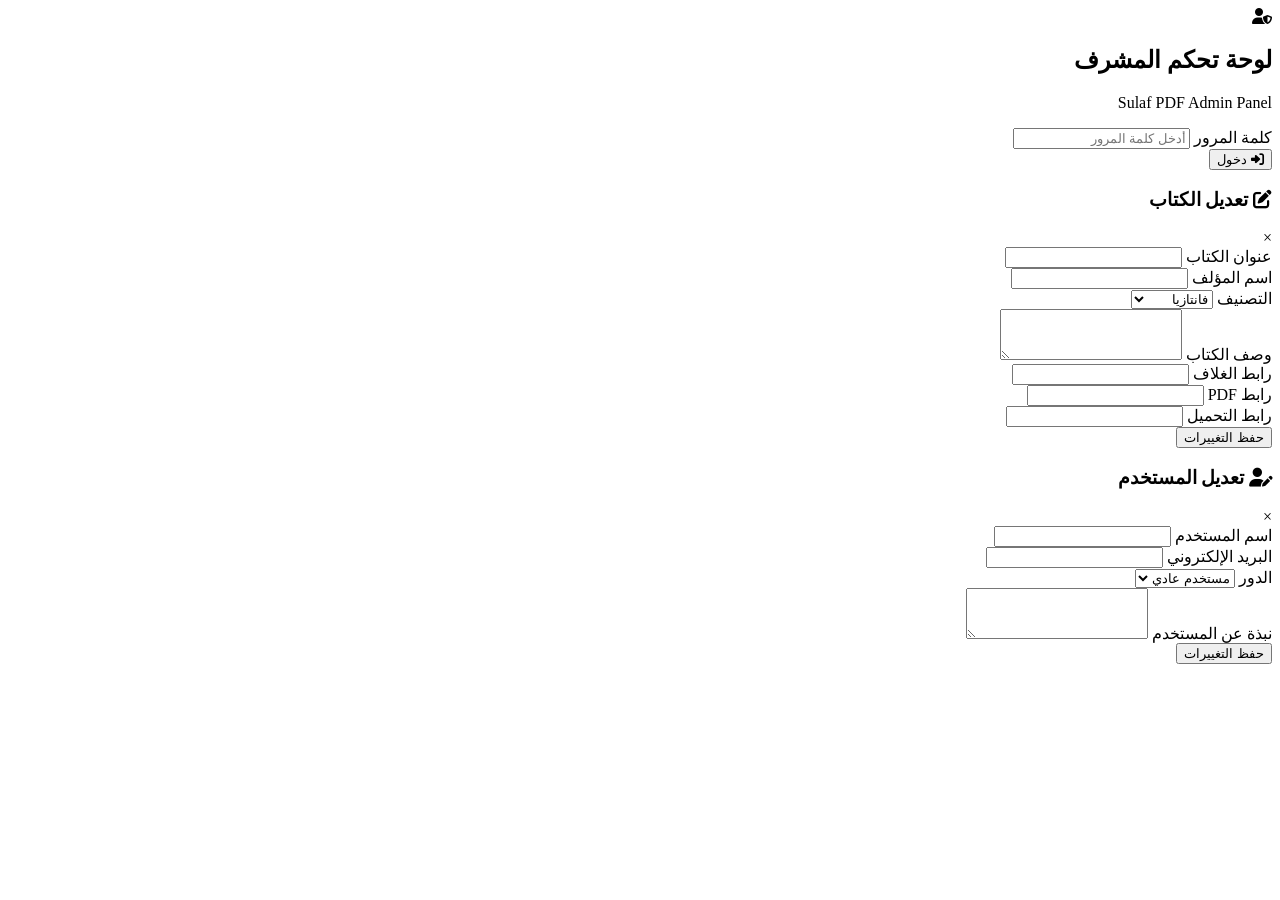
==== admin.html @ 733ca017 "Create admin.html" ====
<!DOCTYPE html>
<html lang="ar" dir="rtl">
<head>
    <meta charset="UTF-8">
    <meta name="viewport" content="width=device-width, initial-scale=1.0">
    <title>لوحة التحكم - Sulaf PDF Admin</title>
    <link rel="stylesheet" href="https://cdnjs.cloudflare.com/ajax/libs/font-awesome/6.4.0/css/all.min.css">
    <link href="https://fonts.googleapis.com/css2?family=Cairo:wght@300;400;500;600;700;800&display=swap" rel="stylesheet">
    <link rel="stylesheet" href="css/style.css">
    <link rel="stylesheet" href="css/admin.css">
</head>
<body>
    <div class="admin-container">
        <!-- Login Form -->
        <div id="loginForm" class="admin-login">
            <div class="login-box">
                <div class="login-header">
                    <i class="fas fa-user-shield"></i>
                    <h2>لوحة تحكم المشرف</h2>
                    <p>Sulaf PDF Admin Panel</p>
                </div>
                <form id="adminLoginForm">
                    <div class="form-group">
                        <label>كلمة المرور</label>
                        <input type="password" id="adminPassword" placeholder="أدخل كلمة المرور" required>
                    </div>
                    <button type="submit" class="btn-primary">
                        <i class="fas fa-sign-in-alt"></i> دخول
                    </button>
                </form>
            </div>
        </div>
        
        <!-- Admin Dashboard -->
        <div id="adminDashboard" style="display: none;">
            <!-- Top Navigation -->
            <nav class="admin-nav">
                <div class="admin-nav-container">
                    <div class="admin-logo">
                        <i class="fas fa-book-open"></i>
                        <span>Sulaf</span> PDF Admin
                    </div>
                    <div class="admin-stats-badge">
                        <i class="fas fa-chart-line"></i>
                        <span id="adminStatsBadge">0</span>
                    </div>
                    <div class="admin-nav-actions">
                        <button id="logoutBtn" class="logout-btn">
                            <i class="fas fa-sign-out-alt"></i> تسجيل خروج
                        </button>
                    </div>
                </div>
            </nav>
            
            <div class="admin-content">
                <!-- Sidebar -->
                <div class="admin-sidebar">
                    <ul class="admin-menu">
                        <li class="active" data-tab="dashboard">
                            <i class="fas fa-tachometer-alt"></i>
                            <span>لوحة التحكم</span>
                        </li>
                        <li data-tab="books">
                            <i class="fas fa-book"></i>
                            <span>الكتب</span>
                        </li>
                        <li data-tab="add">
                            <i class="fas fa-plus-circle"></i>
                            <span>إضافة كتاب</span>
                        </li>
                        <li data-tab="users">
                            <i class="fas fa-users"></i>
                            <span>المستخدمين</span>
                        </li>
                        <li data-tab="reviews">
                            <i class="fas fa-star"></i>
                            <span>المراجعات</span>
                        </li>
                        <li data-tab="notifications">
                            <i class="fas fa-bell"></i>
                            <span>الإشعارات</span>
                        </li>
                        <li data-tab="reports">
                            <i class="fas fa-chart-bar"></i>
                            <span>التقارير</span>
                        </li>
                        <li data-tab="settings">
                            <i class="fas fa-cog"></i>
                            <span>الإعدادات</span>
                        </li>
                    </ul>
                </div>
                
                <!-- Main Content -->
                <div class="admin-main">
                    <!-- Dashboard Tab -->
                    <div id="dashboardTab" class="admin-tab active">
                        <div class="tab-header">
                            <h2><i class="fas fa-tachometer-alt"></i> لوحة التحكم الرئيسية</h2>
                            <div class="date-time" id="currentDateTime"></div>
                        </div>
                        
                        <!-- Stats Cards -->
                        <div class="stats-grid">
                            <div class="stat-card">
                                <div class="stat-icon">
                                    <i class="fas fa-book"></i>
                                </div>
                                <div class="stat-info">
                                    <h3 id="statTotalBooks">0</h3>
                                    <p>إجمالي الكتب</p>
                                </div>
                            </div>
                            <div class="stat-card">
                                <div class="stat-icon">
                                    <i class="fas fa-users"></i>
                                </div>
                                <div class="stat-info">
                                    <h3 id="statTotalUsers">0</h3>
                                    <p>إجمالي المستخدمين</p>
                                </div>
                            </div>
                            <div class="stat-card">
                                <div class="stat-icon">
                                    <i class="fas fa-download"></i>
                                </div>
                                <div class="stat-info">
                                    <h3 id="statTotalDownloads">0</h3>
                                    <p>إجمالي التحميلات</p>
                                </div>
                            </div>
                            <div class="stat-card">
                                <div class="stat-icon">
                                    <i class="fas fa-eye"></i>
                                </div>
                                <div class="stat-info">
                                    <h3 id="statTotalViews">0</h3>
                                    <p>إجمالي المشاهدات</p>
                                </div>
                            </div>
                            <div class="stat-card">
                                <div class="stat-icon">
                                    <i class="fas fa-star"></i>
                                </div>
                                <div class="stat-info">
                                    <h3 id="statTotalReviews">0</h3>
                                    <p>إجمالي المراجعات</p>
                                </div>
                            </div>
                            <div class="stat-card">
                                <div class="stat-icon">
                                    <i class="fas fa-chart-line"></i>
                                </div>
                                <div class="stat-info">
                                    <h3 id="statAvgRating">0</h3>
                                    <p>متوسط التقييم</p>
                                </div>
                            </div>
                        </div>
                        
                        <!-- Top Books -->
                        <div class="admin-section">
                            <h3><i class="fas fa-trophy"></i> الكتب الأكثر تحميلاً</h3>
                            <div class="top-books-list" id="topBooksList"></div>
                        </div>
                        
                        <!-- Recent Activity -->
                        <div class="admin-section">
                            <h3><i class="fas fa-clock"></i> النشاطات الأخيرة</h3>
                            <div class="recent-activity" id="recentActivity"></div>
                        </div>
                    </div>
                    
                    <!-- Books Tab -->
                    <div id="booksTab" class="admin-tab">
                        <div class="tab-header">
                            <h2><i class="fas fa-book"></i> إدارة الكتب</h2>
                            <div class="search-admin">
                                <input type="text" id="adminSearch" placeholder="بحث في الكتب...">
                            </div>
                        </div>
                        <div class="books-table-container">
                            <table class="books-table">
                                <thead>
                                    <tr>
                                        <th>الغلاف</th>
                                        <th>العنوان</th>
                                        <th>المؤلف</th>
                                        <th>التصنيف</th>
                                        <th>التحميلات</th>
                                        <th>المشاهدات</th>
                                        <th>التقييم</th>
                                        <th>الإجراءات</th>
                                    </tr>
                                </thead>
                                <tbody id="adminBooksList"></tbody>
                            </table>
                        </div>
                    </div>
                    
                    <!-- Add Book Tab -->
                    <div id="addTab" class="admin-tab">
                        <div class="tab-header">
                            <h2><i class="fas fa-plus-circle"></i> إضافة كتاب جديد</h2>
                        </div>
                        <form id="addBookForm" class="admin-form">
                            <div class="form-row">
                                <div class="form-group">
                                    <label>عنوان الكتاب *</label>
                                    <input type="text" id="bookTitle" required placeholder="أدخل عنوان الكتاب">
                                </div>
                                <div class="form-group">
                                    <label>اسم المؤلف *</label>
                                    <input type="text" id="bookAuthor" required placeholder="أدخل اسم المؤلف">
                                </div>
                            </div>
                            
                            <div class="form-row">
                                <div class="form-group">
                                    <label>التصنيف *</label>
                                    <select id="bookCategory" required>
                                        <option value="fantasy">فانتازيا</option>
                                        <option value="romance">رومانسي</option>
                                        <option value="mystery">غموض</option>
                                        <option value="science-fiction">خيال علمي</option>
                                        <option value="horror">رعب</option>
                                        <option value="historical">تاريخي</option>
                                        <option value="general">عام</option>
                                    </select>
                                </div>
                                <div class="form-group">
                                    <label>رابط غلاف الكتاب</label>
                                    <input type="url" id="bookCover" placeholder="https://...">
                                </div>
                            </div>
                            
                            <div class="form-group">
                                <label>وصف الكتاب</label>
                                <textarea id="bookDesc" rows="4" placeholder="أدخل وصفاً مختصراً للكتاب..."></textarea>
                            </div>
                            
                            <div class="form-row">
                                <div class="form-group">
                                    <label>رابط ملف PDF *</label>
                                    <input type="url" id="bookPdfUrl" required placeholder="https://...">
                                </div>
                                <div class="form-group">
                                    <label>رابط التحميل</label>
                                    <input type="url" id="bookDownloadUrl" placeholder="https://... (اختياري)">
                                </div>
                            </div>
                            
                            <div class="form-group">
                                <label>الكلمات المفتاحية (Tags)</label>
                                <input type="text" id="bookTags" placeholder="أدخل كلمات مفتاحية مفصولة بفاصلة">
                            </div>
                            
                            <button type="submit" class="btn-primary">
                                <i class="fas fa-save"></i> إضافة الكتاب
                            </button>
                        </form>
                    </div>
                    
                    <!-- Users Tab -->
                    <div id="usersTab" class="admin-tab">
                        <div class="tab-header">
                            <h2><i class="fas fa-users"></i> إدارة المستخدمين</h2>
                            <div class="search-admin">
                                <input type="text" id="userSearch" placeholder="بحث عن مستخدم...">
                            </div>
                        </div>
                        <div class="users-table-container">
                            <table class="users-table">
                                <thead>
                                    <tr>
                                        <th>الصورة</th>
                                        <th>اسم المستخدم</th>
                                        <th>البريد الإلكتروني</th>
                                        <th>الدور</th>
                                        <th>تاريخ التسجيل</th>
                                        <th>الكتب المنشورة</th>
                                        <th>المتابعون</th>
                                        <th>الإجراءات</th>
                                    </tr>
                                </thead>
                                <tbody id="adminUsersList"></tbody>
                            </table>
                        </div>
                    </div>
                    
                    <!-- Reviews Tab -->
                    <div id="reviewsTab" class="admin-tab">
                        <div class="tab-header">
                            <h2><i class="fas fa-star"></i> إدارة المراجعات</h2>
                        </div>
                        <div id="adminReviewsList" class="reviews-list"></div>
                    </div>
                    
                    <!-- Notifications Tab -->
                    <div id="notificationsTab" class="admin-tab">
                        <div class="tab-header">
                            <h2><i class="fas fa-bell"></i> إدارة الإشعارات</h2>
                        </div>
                        
                        <!-- Send Global Notification -->
                        <div class="settings-card">
                            <h3><i class="fas fa-globe"></i> إرسال إشعار عام لجميع المستخدمين</h3>
                            <form id="sendGlobalNotificationForm" class="admin-form">
                                <div class="form-group">
                                    <label>عنوان الإشعار *</label>
                                    <input type="text" id="globalNotifTitle" required placeholder="مثال: كتاب جديد تمت إضافته">
                                </div>
                                <div class="form-group">
                                    <label>محتوى الإشعار *</label>
                                    <textarea id="globalNotifMessage" rows="4" required placeholder="أدخل نص الإشعار..."></textarea>
                                </div>
                                <div class="form-row">
                                    <div class="form-group">
                                        <label>نوع الإشعار</label>
                                        <select id="globalNotifType">
                                            <option value="info">📘 معلومات</option>
                                            <option value="success">✅ نجاح</option>
                                            <option value="warning">⚠️ تحذير</option>
                                            <option value="book">📚 كتاب جديد</option>
                                            <option value="event">🎉 حدث</option>
                                        </select>
                                    </div>
                                    <div class="form-group">
                                        <label>رابط (اختياري)</label>
                                        <input type="url" id="globalNotifLink" placeholder="https://...">
                                    </div>
                                </div>
                                <button type="submit" class="btn-primary">
                                    <i class="fas fa-paper-plane"></i> إرسال للجميع
                                </button>
                            </form>
                        </div>
                        
                        <!-- Send User Specific Notification -->
                        <div class="settings-card" style="margin-top: 2rem;">
                            <h3><i class="fas fa-user"></i> إرسال إشعار لمستخدم محدد</h3>
                            <form id="sendUserNotificationForm" class="admin-form">
                                <div class="form-group">
                                    <label>اختر المستخدم *</label>
                                    <select id="targetUser" required>
                                        <option value="">اختر مستخدم...</option>
                                    </select>
                                </div>
                                <div class="form-group">
                                    <label>عنوان الإشعار *</label>
                                    <input type="text" id="userNotifTitle" required>
                                </div>
                                <div class="form-group">
                                    <label>محتوى الإشعار *</label>
                                    <textarea id="userNotifMessage" rows="4" required></textarea>
                                </div>
                                <div class="form-group">
                                    <label>نوع الإشعار</label>
                                    <select id="userNotifType">
                                        <option value="info">معلومات</option>
                                        <option value="success">نجاح</option>
                                        <option value="warning">تحذير</option>
                                    </select>
                                </div>
                                <button type="submit" class="btn-primary">
                                    <i class="fas fa-paper-plane"></i> إرسال للمستخدم
                                </button>
                            </form>
                        </div>
                        
                        <!-- Notification History -->
                        <div class="settings-card" style="margin-top: 2rem;">
                            <h3><i class="fas fa-history"></i> سجل الإشعارات المرسلة</h3>
                            <div id="notificationHistory" class="notification-history"></div>
                        </div>
                    </div>
                    
                    <!-- Reports Tab -->
                    <div id="reportsTab" class="admin-tab">
                        <div class="tab-header">
                            <h2><i class="fas fa-chart-bar"></i> التقارير والإحصائيات</h2>
                            <div class="report-actions">
                                <button id="exportReportBtn" class="btn-secondary">
                                    <i class="fas fa-download"></i> تصدير التقرير
                                </button>
                            </div>
                        </div>
                        
                        <div class="reports-grid">
                            <div class="report-card">
                                <h3>الكتب حسب التصنيف</h3>
                                <div id="booksByCategoryChart" class="chart-container"></div>
                            </div>
                            <div class="report-card">
                                <h3>أكثر 5 مؤلفين نشاطاً</h3>
                                <div id="topAuthorsList" class="top-authors-list"></div>
                            </div>
                            <div class="report-card">
                                <h3>نشاط المستخدمين</h3>
                                <div id="userActivityStats" class="user-activity-stats"></div>
                            </div>
                            <div class="report-card">
                                <h3>الكتب الأكثر تقييماً</h3>
                                <div id="topRatedBooks" class="top-rated-books"></div>
                            </div>
                        </div>
                    </div>
                    
                    <!-- Settings Tab -->
                    <div id="settingsTab" class="admin-tab">
                        <div class="tab-header">
                            <h2><i class="fas fa-cog"></i> إعدادات الموقع</h2>
                        </div>
                        
                        <!-- Change Password -->
                        <div class="settings-card">
                            <h3><i class="fas fa-key"></i> تغيير كلمة المرور</h3>
                            <form id="changePasswordForm" class="admin-form">
                                <div class="form-group">
                                    <label>كلمة المرور الحالية</label>
                                    <input type="password" id="currentPassword" required>
                                </div>
                                <div class="form-group">
                                    <label>كلمة المرور الجديدة</label>
                                    <input type="password" id="newPassword" required>
                                </div>
                                <div class="form-group">
                                    <label>تأكيد كلمة المرور الجديدة</label>
                                    <input type="password" id="confirmPassword" required>
                                </div>
                                <button type="submit" class="btn-primary">
                                    <i class="fas fa-save"></i> تغيير كلمة المرور
                                </button>
                            </form>
                        </div>
                        
                        <!-- Site Settings -->
                        <div class="settings-card" style="margin-top: 2rem;">
                            <h3><i class="fas fa-globe"></i> إعدادات الموقع العامة</h3>
                            <form id="siteSettingsForm" class="admin-form">
                                <div class="form-group">
                                    <label>اسم الموقع</label>
                                    <input type="text" id="siteName" value="Sulaf PDF">
                                </div>
                                <div class="form-group">
                                    <label>شعار الموقع (نص)</label>
                                    <input type="text" id="siteLogo" value="Sulaf PDF">
                                </div>
                                <div class="form-group">
                                    <label>اللون الأساسي</label>
                                    <input type="color" id="primaryColor" value="#6B4E71">
                                </div>
                                <div class="form-group">
                                    <label>اللون الثانوي</label>
                                    <input type="color" id="secondaryColor" value="#D4AF37">
                                </div>
                                <button type="submit" class="btn-primary">
                                    <i class="fas fa-save"></i> حفظ الإعدادات
                                </button>
                            </form>
                        </div>
                        
                        <!-- Backup & Restore -->
                        <div class="settings-card" style="margin-top: 2rem;">
                            <h3><i class="fas fa-database"></i> النسخ الاحتياطي</h3>
                            <div class="backup-actions">
                                <button id="backupDataBtn" class="btn-secondary">
                                    <i class="fas fa-download"></i> تصدير النسخة الاحتياطية
                                </button>
                                <button id="restoreDataBtn" class="btn-secondary">
                                    <i class="fas fa-upload"></i> استعادة النسخة الاحتياطية
                                </button>
                                <input type="file" id="restoreFile" style="display: none;">
                            </div>
                        </div>
                    </div>
                </div>
            </div>
        </div>
    </div>
    
    <!-- Edit Book Modal -->
    <div id="editBookModal" class="modal">
        <div class="modal-content small-modal">
            <div class="modal-header">
                <h3><i class="fas fa-edit"></i> تعديل الكتاب</h3>
                <span class="close-edit">&times;</span>
            </div>
            <form id="editBookForm" class="admin-form">
                <input type="hidden" id="editBookId">
                <div class="form-group">
                    <label>عنوان الكتاب</label>
                    <input type="text" id="editTitle" required>
                </div>
                <div class="form-group">
                    <label>اسم المؤلف</label>
                    <input type="text" id="editAuthor" required>
                </div>
                <div class="form-group">
                    <label>التصنيف</label>
                    <select id="editCategory">
                        <option value="fantasy">فانتازيا</option>
                        <option value="romance">رومانسي</option>
                        <option value="mystery">غموض</option>
                        <option value="science-fiction">خيال علمي</option>
                        <option value="horror">رعب</option>
                        <option value="historical">تاريخي</option>
                        <option value="general">عام</option>
                    </select>
                </div>
                <div class="form-group">
                    <label>وصف الكتاب</label>
                    <textarea id="editDesc" rows="3"></textarea>
                </div>
                <div class="form-group">
                    <label>رابط الغلاف</label>
                    <input type="url" id="editCover">
                </div>
                <div class="form-group">
                    <label>رابط PDF</label>
                    <input type="url" id="editPdfUrl">
                </div>
                <div class="form-group">
                    <label>رابط التحميل</label>
                    <input type="url" id="editDownloadUrl">
                </div>
                <button type="submit" class="btn-primary">حفظ التغييرات</button>
            </form>
        </div>
    </div>
    
    <!-- Edit User Modal -->
    <div id="editUserModal" class="modal">
        <div class="modal-content small-modal">
            <div class="modal-header">
                <h3><i class="fas fa-user-edit"></i> تعديل المستخدم</h3>
                <span class="close-edit">&times;</span>
            </div>
            <form id="editUserForm" class="admin-form">
                <input type="hidden" id="editUserId">
                <div class="form-group">
                    <label>اسم المستخدم</label>
                    <input type="text" id="editUsername" required>
                </div>
                <div class="form-group">
                    <label>البريد الإلكتروني</label>
                    <input type="email" id="editEmail" required>
                </div>
                <div class="form-group">
                    <label>الدور</label>
                    <select id="editRole">
                        <option value="user">مستخدم عادي</option>
                        <option value="admin">مشرف</option>
                    </select>
                </div>
                <div class="form-group">
                    <label>نبذة عن المستخدم</label>
                    <textarea id="editBio" rows="3"></textarea>
                </div>
                <button type="submit" class="btn-primary">حفظ التغييرات</button>
            </form>
        </div>
    </div>
    
    <script src="js/api.js"></script>
    <script src="js/admin.js"></script>
</body>
</html>
---- css/style.css ----
/* Stats Banner */
.stats-banner {
    background: linear-gradient(135deg, var(--primary) 0%, var(--primary-dark) 100%);
    padding: 2rem 0;
    color: white;
}

.stats-banner .container {
    display: flex;
    justify-content: space-around;
    flex-wrap: wrap;
    gap: 2rem;
}

.stat-item {
    text-align: center;
}

.stat-item i {
    font-size: 2rem;
    margin-bottom: 0.5rem;
}

.stat-item span {
    font-size: 1.8rem;
    font-weight: bold;
    display: block;
}

.stat-item label {
    font-size: 0.9rem;
    opacity: 0.9;
}

/* Tabs */
.tabs-header {
    display: flex;
    gap: 0.5rem;
    flex-wrap: wrap;
}

.tab-btn {
    background: transparent;
    border: none;
    padding: 0.5rem 1rem;
    cursor: pointer;
    font-family: 'Cairo', sans-serif;
    font-weight: 600;
    color: var(--gray);
    transition: all 0.3s;
    border-radius: 8px;
}

.tab-btn.active {
    background: var(--primary);
    color: white;
}

.tab-btn:hover:not(.active) {
    background: rgba(107, 78, 113, 0.1);
}

/* Book Card Enhancements */
.book-rating {
    position: absolute;
    bottom: 0.5rem;
    right: 0.5rem;
    background: rgba(0,0,0,0.7);
    padding: 0.2rem 0.5rem;
    border-radius: 20px;
    font-size: 0.75rem;
    color: var(--secondary);
}

.book-stats {
    font-size: 0.75rem;
    color: var(--gray);
    margin: 0.5rem 0;
}

.book-stats i {
    margin-left: 0.25rem;
    margin-right: 0.5rem;
}

.quote-btn {
    background: var(--secondary);
    color: var(--dark);
    border: none;
    padding: 0.5rem;
    border-radius: 8px;
    cursor: pointer;
    transition: all 0.3s;
}

.quote-btn:hover {
    background: #c49a2c;
}

/* Reading Actions */
.reading-actions {
    display: flex;
    flex-direction: column;
    gap: 0.5rem;
    margin: 1rem 0;
}

.reading-select {
    padding: 0.5rem;
    border: 2px solid var(--primary);
    border-radius: 8px;
    font-family: 'Cairo', sans-serif;
    background: white;
}

.progress-section {
    margin: 1rem 0;
}

.progress-bar {
    background: #e9ecef;
    border-radius: 10px;
    overflow: hidden;
    height: 8px;
}

.progress-fill {
    background: var(--primary);
    height: 100%;
    transition: width 0.3s;
}

#pageInput {
    width: 100%;
    padding: 0.5rem;
    margin: 0.5rem 0;
    border: 1px solid #ddd;
    border-radius: 5px;
}

.small-btn {
    background: var(--primary);
    color: white;
    border: none;
    padding: 0.5rem 1rem;
    border-radius: 5px;
    cursor: pointer;
    font-family: 'Cairo', sans-serif;
    font-size: 0.85rem;
}

/* Reviews Section */
.reviews-section {
    margin-top: 1.5rem;
    border-top: 1px solid #eee;
    padding-top: 1rem;
}

.add-review {
    margin: 1rem 0;
}

.stars-input {
    display: flex;
    gap: 0.25rem;
    margin-bottom: 0.5rem;
    cursor: pointer;
}

.stars-input i {
    font-size: 1.2rem;
    color: var(--secondary);
}

#reviewText {
    width: 100%;
    padding: 0.5rem;
    border: 1px solid #ddd;
    border-radius: 5px;
    font-family: 'Cairo', sans-serif;
    resize: vertical;
    margin-bottom: 0.5rem;
}

.review-item {
    padding: 1rem 0;
    border-bottom: 1px solid #eee;
}

.review-header {
    display: flex;
    align-items: center;
    gap: 0.5rem;
    margin-bottom: 0.5rem;
}

.review-header img {
    width: 40px;
    height: 40px;
    border-radius: 50%;
}

.review-stars {
    display: inline-flex;
    gap: 0.1rem;
    font-size: 0.8rem;
}

.review-comment {
    color: #666;
    font-size: 0.9rem;
    line-height: 1.5;
}

/* Auth Forms */
.auth-tabs {
    display: flex;
    gap: 1rem;
    margin-bottom: 1.5rem;
    border-bottom: 2px solid #eee;
}

.auth-tab {
    flex: 1;
    background: none;
    border: none;
    padding: 0.5rem;
    cursor: pointer;
    font-family: 'Cairo', sans-serif;
    font-weight: 600;
    color: var(--gray);
    transition: all 0.3s;
}

.auth-tab.active {
    color: var(--primary);
    border-bottom: 2px solid var(--primary);
    margin-bottom: -2px;
}

.auth-form {
    display: none;
}

.auth-form.active {
    display: block;
}

/* Reading Lists Modal */
.reading-lists-tabs {
    display: flex;
    gap: 0.5rem;
    margin-bottom: 1rem;
    border-bottom: 1px solid #eee;
    overflow-x: auto;
}

.list-tab {
    background: none;
    border: none;
    padding: 0.5rem 1rem;
    cursor: pointer;
    font-family: 'Cairo', sans-serif;
    white-space: nowrap;
}

.list-tab.active {
    color: var(--primary);
    border-bottom: 2px solid var(--primary);
}

/* Empty States */
.empty-state,
.empty-list,
.empty-quotes,
.no-reviews,
.no-notifications {
    text-align: center;
    padding: 2rem;
    color: var(--gray);
}

.empty-state i,
.empty-list i,
.empty-quotes i {
    font-size: 3rem;
    margin-bottom: 1rem;
    color: var(--primary);
}

/* Responsive */
@media (max-width: 768px) {
    .stats-banner .container {
        gap: 1rem;
    }
    
    .stat-item span {
        font-size: 1.2rem;
    }
    
    .stat-item i {
        font-size: 1.5rem;
    }
    
    .tabs-header {
        overflow-x: auto;
        flex-wrap: nowrap;
        padding-bottom: 0.5rem;
    }
    
    .user-dropdown {
        width: 280px;
        right: -50px;
    }
    
    .stats-grid {
        grid-template-columns: 1fr 1fr;
    }
}
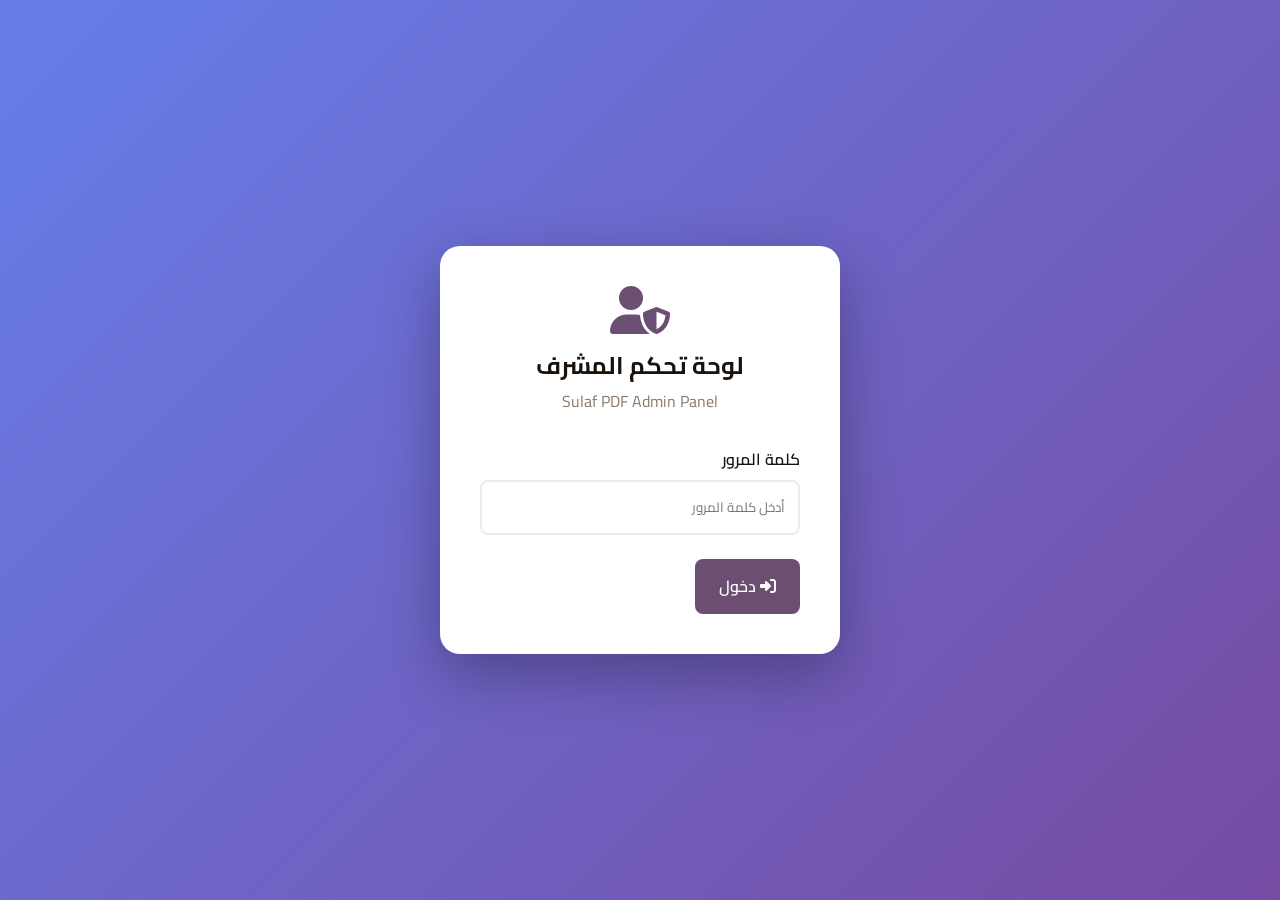
==== commit 86fdf29f: "Update admin.html" ====
--- a/admin.html
+++ b/admin.html
@@ -100,75 +100,41 @@
                             <div class="date-time" id="currentDateTime"></div>
                         </div>
                         
-                        <!-- Stats Cards -->
                         <div class="stats-grid">
                             <div class="stat-card">
-                                <div class="stat-icon">
-                                    <i class="fas fa-book"></i>
-                                </div>
+                                <div class="stat-icon"><i class="fas fa-book"></i></div>
                                 <div class="stat-info">
                                     <h3 id="statTotalBooks">0</h3>
                                     <p>إجمالي الكتب</p>
                                 </div>
                             </div>
                             <div class="stat-card">
-                                <div class="stat-icon">
-                                    <i class="fas fa-users"></i>
-                                </div>
+                                <div class="stat-icon"><i class="fas fa-users"></i></div>
                                 <div class="stat-info">
                                     <h3 id="statTotalUsers">0</h3>
                                     <p>إجمالي المستخدمين</p>
                                 </div>
                             </div>
                             <div class="stat-card">
-                                <div class="stat-icon">
-                                    <i class="fas fa-download"></i>
-                                </div>
+                                <div class="stat-icon"><i class="fas fa-download"></i></div>
                                 <div class="stat-info">
                                     <h3 id="statTotalDownloads">0</h3>
                                     <p>إجمالي التحميلات</p>
                                 </div>
                             </div>
                             <div class="stat-card">
-                                <div class="stat-icon">
-                                    <i class="fas fa-eye"></i>
-                                </div>
+                                <div class="stat-icon"><i class="fas fa-eye"></i></div>
                                 <div class="stat-info">
                                     <h3 id="statTotalViews">0</h3>
                                     <p>إجمالي المشاهدات</p>
                                 </div>
                             </div>
-                            <div class="stat-card">
-                                <div class="stat-icon">
-                                    <i class="fas fa-star"></i>
-                                </div>
-                                <div class="stat-info">
-                                    <h3 id="statTotalReviews">0</h3>
-                                    <p>إجمالي المراجعات</p>
-                                </div>
-                            </div>
-                            <div class="stat-card">
-                                <div class="stat-icon">
-                                    <i class="fas fa-chart-line"></i>
-                                </div>
-                                <div class="stat-info">
-                                    <h3 id="statAvgRating">0</h3>
-                                    <p>متوسط التقييم</p>
-                                </div>
-                            </div>
-                        </div>
-                        
-                        <!-- Top Books -->
+                        </div>
+                        
                         <div class="admin-section">
                             <h3><i class="fas fa-trophy"></i> الكتب الأكثر تحميلاً</h3>
                             <div class="top-books-list" id="topBooksList"></div>
                         </div>
-                        
-                        <!-- Recent Activity -->
-                        <div class="admin-section">
-                            <h3><i class="fas fa-clock"></i> النشاطات الأخيرة</h3>
-                            <div class="recent-activity" id="recentActivity"></div>
-                        </div>
                     </div>
                     
                     <!-- Books Tab -->
@@ -182,81 +148,109 @@
                         <div class="books-table-container">
                             <table class="books-table">
                                 <thead>
-                                    <tr>
-                                        <th>الغلاف</th>
-                                        <th>العنوان</th>
-                                        <th>المؤلف</th>
-                                        <th>التصنيف</th>
-                                        <th>التحميلات</th>
-                                        <th>المشاهدات</th>
-                                        <th>التقييم</th>
-                                        <th>الإجراءات</th>
-                                    </tr>
+                                    <tr><th>الغلاف</th><th>العنوان</th><th>المؤلف</th><th>التصنيف</th><th>التحميلات</th><th>الإجراءات</th></tr>
                                 </thead>
                                 <tbody id="adminBooksList"></tbody>
                             </table>
                         </div>
                     </div>
                     
-                    <!-- Add Book Tab -->
+                    <!-- Add Book Tab with File Upload -->
                     <div id="addTab" class="admin-tab">
                         <div class="tab-header">
                             <h2><i class="fas fa-plus-circle"></i> إضافة كتاب جديد</h2>
-                        </div>
-                        <form id="addBookForm" class="admin-form">
-                            <div class="form-row">
-                                <div class="form-group">
-                                    <label>عنوان الكتاب *</label>
-                                    <input type="text" id="bookTitle" required placeholder="أدخل عنوان الكتاب">
-                                </div>
-                                <div class="form-group">
-                                    <label>اسم المؤلف *</label>
-                                    <input type="text" id="bookAuthor" required placeholder="أدخل اسم المؤلف">
+                            <div class="upload-tips">
+                                <i class="fas fa-info-circle"></i>
+                                <span>يمكنك رفع ملف PDF وصورة الغلاف مباشرة من جهازك</span>
+                            </div>
+                        </div>
+                        
+                        <form id="addBookForm" class="admin-form" enctype="multipart/form-data">
+                            <!-- File Upload Section -->
+                            <div class="upload-section">
+                                <h3><i class="fas fa-cloud-upload-alt"></i> رفع الملفات</h3>
+                                <div class="upload-grid">
+                                    <!-- PDF Upload -->
+                                    <div class="upload-card">
+                                        <div class="upload-area" id="pdfUploadArea">
+                                            <i class="fas fa-file-pdf"></i>
+                                            <p>اسحب ملف PDF هنا أو اضغط للاختيار</p>
+                                            <input type="file" id="bookPdfFile" accept=".pdf" style="display: none;">
+                                            <button type="button" class="upload-btn" onclick="document.getElementById('bookPdfFile').click()">
+                                                <i class="fas fa-folder-open"></i> اختر ملف PDF
+                                            </button>
+                                        </div>
+                                        <div id="pdfPreview" class="file-preview" style="display: none;">
+                                            <i class="fas fa-file-pdf"></i>
+                                            <span id="pdfFileName"></span>
+                                            <button type="button" class="remove-file" onclick="removePdfFile()">
+                                                <i class="fas fa-times"></i>
+                                            </button>
+                                        </div>
+                                        <div class="file-info" id="pdfFileInfo"></div>
+                                    </div>
+                                    
+                                    <!-- Cover Image Upload -->
+                                    <div class="upload-card">
+                                        <div class="upload-area" id="coverUploadArea">
+                                            <i class="fas fa-image"></i>
+                                            <p>اسحب صورة الغلاف هنا أو اضغط للاختيار</p>
+                                            <input type="file" id="bookCoverFile" accept="image/*" style="display: none;">
+                                            <button type="button" class="upload-btn" onclick="document.getElementById('bookCoverFile').click()">
+                                                <i class="fas fa-folder-open"></i> اختر صورة الغلاف
+                                            </button>
+                                        </div>
+                                        <div id="coverPreview" class="cover-preview" style="display: none;">
+                                            <img id="coverPreviewImg" src="" alt="Cover Preview">
+                                            <button type="button" class="remove-file" onclick="removeCoverFile()">
+                                                <i class="fas fa-times"></i>
+                                            </button>
+                                        </div>
+                                    </div>
                                 </div>
                             </div>
                             
-                            <div class="form-row">
-                                <div class="form-group">
-                                    <label>التصنيف *</label>
-                                    <select id="bookCategory" required>
-                                        <option value="fantasy">فانتازيا</option>
-                                        <option value="romance">رومانسي</option>
-                                        <option value="mystery">غموض</option>
-                                        <option value="science-fiction">خيال علمي</option>
-                                        <option value="horror">رعب</option>
-                                        <option value="historical">تاريخي</option>
-                                        <option value="general">عام</option>
-                                    </select>
-                                </div>
-                                <div class="form-group">
-                                    <label>رابط غلاف الكتاب</label>
-                                    <input type="url" id="bookCover" placeholder="https://...">
+                            <!-- Book Information -->
+                            <div class="book-info-section">
+                                <h3><i class="fas fa-info-circle"></i> معلومات الكتاب</h3>
+                                <div class="form-row">
+                                    <div class="form-group">
+                                        <label>عنوان الكتاب *</label>
+                                        <input type="text" id="bookTitle" required placeholder="أدخل عنوان الكتاب">
+                                    </div>
+                                    <div class="form-group">
+                                        <label>اسم المؤلف *</label>
+                                        <input type="text" id="bookAuthor" required placeholder="أدخل اسم المؤلف">
+                                    </div>
+                                </div>
+                                
+                                <div class="form-row">
+                                    <div class="form-group">
+                                        <label>التصنيف *</label>
+                                        <select id="bookCategory" required>
+                                            <option value="fantasy">فانتازيا</option>
+                                            <option value="romance">رومانسي</option>
+                                            <option value="mystery">غموض</option>
+                                            <option value="science-fiction">خيال علمي</option>
+                                            <option value="horror">رعب</option>
+                                            <option value="historical">تاريخي</option>
+                                            <option value="general">عام</option>
+                                        </select>
+                                    </div>
+                                    <div class="form-group">
+                                        <label>الكلمات المفتاحية</label>
+                                        <input type="text" id="bookTags" placeholder="مفصولة بفاصلة">
+                                    </div>
+                                </div>
+                                
+                                <div class="form-group">
+                                    <label>وصف الكتاب</label>
+                                    <textarea id="bookDesc" rows="4" placeholder="أدخل وصفاً مختصراً للكتاب..."></textarea>
                                 </div>
                             </div>
                             
-                            <div class="form-group">
-                                <label>وصف الكتاب</label>
-                                <textarea id="bookDesc" rows="4" placeholder="أدخل وصفاً مختصراً للكتاب..."></textarea>
-                            </div>
-                            
-                            <div class="form-row">
-                                <div class="form-group">
-                                    <label>رابط ملف PDF *</label>
-                                    <input type="url" id="bookPdfUrl" required placeholder="https://...">
-                                </div>
-                                <div class="form-group">
-                                    <label>رابط التحميل</label>
-                                    <input type="url" id="bookDownloadUrl" placeholder="https://... (اختياري)">
-                                </div>
-                            </div>
-                            
-                            <div class="form-group">
-                                <label>الكلمات المفتاحية (Tags)</label>
-                                <input type="text" id="bookTags" placeholder="أدخل كلمات مفتاحية مفصولة بفاصلة">
-                            </div>
-                            
-                            <button type="submit" class="btn-primary">
-                                <i class="fas fa-save"></i> إضافة الكتاب
+                            <button type="submit" class="btn-primary btn-submit">
+                                <i class="fas fa-save"></i> نشر الكتاب
                             </button>
                         </form>
                     </div>
@@ -272,16 +266,7 @@
                         <div class="users-table-container">
                             <table class="users-table">
                                 <thead>
-                                    <tr>
-                                        <th>الصورة</th>
-                                        <th>اسم المستخدم</th>
-                                        <th>البريد الإلكتروني</th>
-                                        <th>الدور</th>
-                                        <th>تاريخ التسجيل</th>
-                                        <th>الكتب المنشورة</th>
-                                        <th>المتابعون</th>
-                                        <th>الإجراءات</th>
-                                    </tr>
+                                    <tr><th>الصورة</th><th>اسم المستخدم</th><th>البريد الإلكتروني</th><th>الدور</th><th>الكتب المنشورة</th><th>الإجراءات</th></tr>
                                 </thead>
                                 <tbody id="adminUsersList"></tbody>
                             </table>
@@ -302,106 +287,57 @@
                             <h2><i class="fas fa-bell"></i> إدارة الإشعارات</h2>
                         </div>
                         
-                        <!-- Send Global Notification -->
                         <div class="settings-card">
-                            <h3><i class="fas fa-globe"></i> إرسال إشعار عام لجميع المستخدمين</h3>
+                            <h3><i class="fas fa-globe"></i> إرسال إشعار عام</h3>
                             <form id="sendGlobalNotificationForm" class="admin-form">
                                 <div class="form-group">
-                                    <label>عنوان الإشعار *</label>
-                                    <input type="text" id="globalNotifTitle" required placeholder="مثال: كتاب جديد تمت إضافته">
-                                </div>
-                                <div class="form-group">
-                                    <label>محتوى الإشعار *</label>
-                                    <textarea id="globalNotifMessage" rows="4" required placeholder="أدخل نص الإشعار..."></textarea>
-                                </div>
-                                <div class="form-row">
-                                    <div class="form-group">
-                                        <label>نوع الإشعار</label>
-                                        <select id="globalNotifType">
-                                            <option value="info">📘 معلومات</option>
-                                            <option value="success">✅ نجاح</option>
-                                            <option value="warning">⚠️ تحذير</option>
-                                            <option value="book">📚 كتاب جديد</option>
-                                            <option value="event">🎉 حدث</option>
-                                        </select>
-                                    </div>
-                                    <div class="form-group">
-                                        <label>رابط (اختياري)</label>
-                                        <input type="url" id="globalNotifLink" placeholder="https://...">
-                                    </div>
-                                </div>
-                                <button type="submit" class="btn-primary">
-                                    <i class="fas fa-paper-plane"></i> إرسال للجميع
-                                </button>
+                                    <label>عنوان الإشعار</label>
+                                    <input type="text" id="globalNotifTitle" required>
+                                </div>
+                                <div class="form-group">
+                                    <label>محتوى الإشعار</label>
+                                    <textarea id="globalNotifMessage" rows="3" required></textarea>
+                                </div>
+                                <button type="submit" class="btn-primary">إرسال للجميع</button>
                             </form>
                         </div>
                         
-                        <!-- Send User Specific Notification -->
-                        <div class="settings-card" style="margin-top: 2rem;">
-                            <h3><i class="fas fa-user"></i> إرسال إشعار لمستخدم محدد</h3>
+                        <div class="settings-card">
+                            <h3><i class="fas fa-user"></i> إرسال إشعار لمستخدم</h3>
                             <form id="sendUserNotificationForm" class="admin-form">
                                 <div class="form-group">
-                                    <label>اختر المستخدم *</label>
-                                    <select id="targetUser" required>
-                                        <option value="">اختر مستخدم...</option>
-                                    </select>
-                                </div>
-                                <div class="form-group">
-                                    <label>عنوان الإشعار *</label>
+                                    <label>اختر المستخدم</label>
+                                    <select id="targetUser" required></select>
+                                </div>
+                                <div class="form-group">
+                                    <label>عنوان الإشعار</label>
                                     <input type="text" id="userNotifTitle" required>
                                 </div>
                                 <div class="form-group">
-                                    <label>محتوى الإشعار *</label>
-                                    <textarea id="userNotifMessage" rows="4" required></textarea>
-                                </div>
-                                <div class="form-group">
-                                    <label>نوع الإشعار</label>
-                                    <select id="userNotifType">
-                                        <option value="info">معلومات</option>
-                                        <option value="success">نجاح</option>
-                                        <option value="warning">تحذير</option>
-                                    </select>
-                                </div>
-                                <button type="submit" class="btn-primary">
-                                    <i class="fas fa-paper-plane"></i> إرسال للمستخدم
-                                </button>
+                                    <label>محتوى الإشعار</label>
+                                    <textarea id="userNotifMessage" rows="3" required></textarea>
+                                </div>
+                                <button type="submit" class="btn-primary">إرسال</button>
                             </form>
-                        </div>
-                        
-                        <!-- Notification History -->
-                        <div class="settings-card" style="margin-top: 2rem;">
-                            <h3><i class="fas fa-history"></i> سجل الإشعارات المرسلة</h3>
-                            <div id="notificationHistory" class="notification-history"></div>
                         </div>
                     </div>
                     
                     <!-- Reports Tab -->
                     <div id="reportsTab" class="admin-tab">
                         <div class="tab-header">
-                            <h2><i class="fas fa-chart-bar"></i> التقارير والإحصائيات</h2>
-                            <div class="report-actions">
-                                <button id="exportReportBtn" class="btn-secondary">
-                                    <i class="fas fa-download"></i> تصدير التقرير
-                                </button>
-                            </div>
-                        </div>
-                        
+                            <h2><i class="fas fa-chart-bar"></i> التقارير</h2>
+                            <button id="exportReportBtn" class="btn-secondary">
+                                <i class="fas fa-download"></i> تصدير
+                            </button>
+                        </div>
                         <div class="reports-grid">
                             <div class="report-card">
                                 <h3>الكتب حسب التصنيف</h3>
                                 <div id="booksByCategoryChart" class="chart-container"></div>
                             </div>
                             <div class="report-card">
-                                <h3>أكثر 5 مؤلفين نشاطاً</h3>
-                                <div id="topAuthorsList" class="top-authors-list"></div>
-                            </div>
-                            <div class="report-card">
-                                <h3>نشاط المستخدمين</h3>
-                                <div id="userActivityStats" class="user-activity-stats"></div>
-                            </div>
-                            <div class="report-card">
-                                <h3>الكتب الأكثر تقييماً</h3>
-                                <div id="topRatedBooks" class="top-rated-books"></div>
+                                <h3>أكثر المؤلفين نشاطاً</h3>
+                                <div id="topAuthorsList"></div>
                             </div>
                         </div>
                     </div>
@@ -409,10 +345,9 @@
                     <!-- Settings Tab -->
                     <div id="settingsTab" class="admin-tab">
                         <div class="tab-header">
-                            <h2><i class="fas fa-cog"></i> إعدادات الموقع</h2>
-                        </div>
-                        
-                        <!-- Change Password -->
+                            <h2><i class="fas fa-cog"></i> الإعدادات</h2>
+                        </div>
+                        
                         <div class="settings-card">
                             <h3><i class="fas fa-key"></i> تغيير كلمة المرور</h3>
                             <form id="changePasswordForm" class="admin-form">
@@ -425,50 +360,21 @@
                                     <input type="password" id="newPassword" required>
                                 </div>
                                 <div class="form-group">
-                                    <label>تأكيد كلمة المرور الجديدة</label>
+                                    <label>تأكيد كلمة المرور</label>
                                     <input type="password" id="confirmPassword" required>
                                 </div>
-                                <button type="submit" class="btn-primary">
-                                    <i class="fas fa-save"></i> تغيير كلمة المرور
-                                </button>
+                                <button type="submit" class="btn-primary">تغيير</button>
                             </form>
                         </div>
                         
-                        <!-- Site Settings -->
-                        <div class="settings-card" style="margin-top: 2rem;">
-                            <h3><i class="fas fa-globe"></i> إعدادات الموقع العامة</h3>
-                            <form id="siteSettingsForm" class="admin-form">
-                                <div class="form-group">
-                                    <label>اسم الموقع</label>
-                                    <input type="text" id="siteName" value="Sulaf PDF">
-                                </div>
-                                <div class="form-group">
-                                    <label>شعار الموقع (نص)</label>
-                                    <input type="text" id="siteLogo" value="Sulaf PDF">
-                                </div>
-                                <div class="form-group">
-                                    <label>اللون الأساسي</label>
-                                    <input type="color" id="primaryColor" value="#6B4E71">
-                                </div>
-                                <div class="form-group">
-                                    <label>اللون الثانوي</label>
-                                    <input type="color" id="secondaryColor" value="#D4AF37">
-                                </div>
-                                <button type="submit" class="btn-primary">
-                                    <i class="fas fa-save"></i> حفظ الإعدادات
-                                </button>
-                            </form>
-                        </div>
-                        
-                        <!-- Backup & Restore -->
-                        <div class="settings-card" style="margin-top: 2rem;">
+                        <div class="settings-card">
                             <h3><i class="fas fa-database"></i> النسخ الاحتياطي</h3>
                             <div class="backup-actions">
                                 <button id="backupDataBtn" class="btn-secondary">
-                                    <i class="fas fa-download"></i> تصدير النسخة الاحتياطية
+                                    <i class="fas fa-download"></i> تصدير
                                 </button>
                                 <button id="restoreDataBtn" class="btn-secondary">
-                                    <i class="fas fa-upload"></i> استعادة النسخة الاحتياطية
+                                    <i class="fas fa-upload"></i> استعادة
                                 </button>
                                 <input type="file" id="restoreFile" style="display: none;">
                             </div>
@@ -483,7 +389,7 @@
     <div id="editBookModal" class="modal">
         <div class="modal-content small-modal">
             <div class="modal-header">
-                <h3><i class="fas fa-edit"></i> تعديل الكتاب</h3>
+                <h3>تعديل الكتاب</h3>
                 <span class="close-edit">&times;</span>
             </div>
             <form id="editBookForm" class="admin-form">
@@ -512,52 +418,7 @@
                     <label>وصف الكتاب</label>
                     <textarea id="editDesc" rows="3"></textarea>
                 </div>
-                <div class="form-group">
-                    <label>رابط الغلاف</label>
-                    <input type="url" id="editCover">
-                </div>
-                <div class="form-group">
-                    <label>رابط PDF</label>
-                    <input type="url" id="editPdfUrl">
-                </div>
-                <div class="form-group">
-                    <label>رابط التحميل</label>
-                    <input type="url" id="editDownloadUrl">
-                </div>
-                <button type="submit" class="btn-primary">حفظ التغييرات</button>
-            </form>
-        </div>
-    </div>
-    
-    <!-- Edit User Modal -->
-    <div id="editUserModal" class="modal">
-        <div class="modal-content small-modal">
-            <div class="modal-header">
-                <h3><i class="fas fa-user-edit"></i> تعديل المستخدم</h3>
-                <span class="close-edit">&times;</span>
-            </div>
-            <form id="editUserForm" class="admin-form">
-                <input type="hidden" id="editUserId">
-                <div class="form-group">
-                    <label>اسم المستخدم</label>
-                    <input type="text" id="editUsername" required>
-                </div>
-                <div class="form-group">
-                    <label>البريد الإلكتروني</label>
-                    <input type="email" id="editEmail" required>
-                </div>
-                <div class="form-group">
-                    <label>الدور</label>
-                    <select id="editRole">
-                        <option value="user">مستخدم عادي</option>
-                        <option value="admin">مشرف</option>
-                    </select>
-                </div>
-                <div class="form-group">
-                    <label>نبذة عن المستخدم</label>
-                    <textarea id="editBio" rows="3"></textarea>
-                </div>
-                <button type="submit" class="btn-primary">حفظ التغييرات</button>
+                <button type="submit" class="btn-primary">حفظ</button>
             </form>
         </div>
     </div>
@@ -565,4 +426,4 @@
     <script src="js/api.js"></script>
     <script src="js/admin.js"></script>
 </body>
-</html>
+    </html>
--- a/css/style.css
+++ b/css/style.css
@@ -1,8 +1,300 @@
+/* ========================================
+   Sulaf PDF - Main Stylesheet
+   ألوان متناسقة لعشاق الكتب والروايات
+   ======================================== */
+
+/* Import Fonts */
+@import url('https://fonts.googleapis.com/css2?family=Cairo:wght@300;400;500;600;700;800&display=swap');
+
+/* CSS Variables */
+:root {
+    --primary: #6B4E71;
+    --primary-dark: #4A3A4F;
+    --primary-light: #8B6C93;
+    --secondary: #D4AF37;
+    --secondary-dark: #B88D2A;
+    --accent: #E6B8A2;
+    --accent-dark: #D4A07E;
+    --dark: #1A120B;
+    --dark-light: #2C241C;
+    --light: #F9F5EB;
+    --light-dark: #EDE5D8;
+    --gray: #8B7A6B;
+    --gray-light: #B8AA9A;
+    --success: #2E7D32;
+    --danger: #C62828;
+    --warning: #F57C00;
+    --info: #0288D1;
+    
+    --shadow-sm: 0 2px 8px rgba(0,0,0,0.08);
+    --shadow-md: 0 4px 16px rgba(0,0,0,0.12);
+    --shadow-lg: 0 8px 32px rgba(0,0,0,0.16);
+    --shadow-xl: 0 16px 48px rgba(0,0,0,0.2);
+    
+    --radius-sm: 8px;
+    --radius-md: 12px;
+    --radius-lg: 20px;
+    --radius-xl: 32px;
+    --radius-full: 9999px;
+    
+    --transition-fast: 0.2s ease;
+    --transition-normal: 0.3s ease;
+    --transition-slow: 0.5s ease;
+}
+
+/* Reset & Base Styles */
+* {
+    margin: 0;
+    padding: 0;
+    box-sizing: border-box;
+}
+
+body {
+    font-family: 'Cairo', sans-serif;
+    background: linear-gradient(135deg, #FEF9F0 0%, #FDF5E6 50%, #F9F0E4 100%);
+    color: var(--dark);
+    line-height: 1.6;
+    min-height: 100vh;
+}
+
+/* Typography */
+h1, h2, h3, h4, h5, h6 {
+    font-weight: 700;
+    line-height: 1.3;
+}
+
+a {
+    text-decoration: none;
+    color: inherit;
+}
+
+/* Container */
+.container {
+    max-width: 1400px;
+    margin: 0 auto;
+    padding: 0 2rem;
+}
+
+@media (max-width: 768px) {
+    .container {
+        padding: 0 1rem;
+    }
+}
+
+/* ========================================
+   Header & Navigation
+   ======================================== */
+.header {
+    background: linear-gradient(135deg, var(--primary) 0%, var(--primary-dark) 100%);
+    box-shadow: var(--shadow-md);
+    position: sticky;
+    top: 0;
+    z-index: 1000;
+    padding: 1rem 0;
+}
+
+.navbar {
+    width: 100%;
+}
+
+.nav-container {
+    max-width: 1400px;
+    margin: 0 auto;
+    padding: 0 2rem;
+    display: flex;
+    justify-content: space-between;
+    align-items: center;
+    flex-wrap: wrap;
+    gap: 1rem;
+}
+
+@media (max-width: 768px) {
+    .nav-container {
+        flex-direction: column;
+        padding: 0 1rem;
+    }
+}
+
+.logo {
+    font-size: 2rem;
+    font-weight: 800;
+    color: white;
+    display: flex;
+    align-items: center;
+    gap: 0.5rem;
+}
+
+.logo i {
+    color: var(--secondary);
+    font-size: 2rem;
+}
+
+.logo span {
+    color: var(--secondary);
+}
+
+.logo-subtitle {
+    font-size: 0.85rem;
+    color: rgba(255,255,255,0.8);
+    margin-right: 0.5rem;
+}
+
+/* Search Section */
+.hero-section {
+    background: linear-gradient(135deg, var(--primary) 0%, var(--primary-dark) 100%);
+    padding: 3rem 0;
+    position: relative;
+    margin-bottom: -2rem;
+}
+
+.hero-section::after {
+    content: '';
+    position: absolute;
+    bottom: 0;
+    left: 0;
+    right: 0;
+    height: 4rem;
+    background: linear-gradient(to bottom, transparent, var(--light));
+}
+
+.search-wrapper {
+    max-width: 800px;
+    margin: 0 auto;
+    text-align: center;
+}
+
+.search-bar-large {
+    background: white;
+    border-radius: var(--radius-full);
+    padding: 0.8rem 1.5rem;
+    display: flex;
+    align-items: center;
+    gap: 1rem;
+    box-shadow: var(--shadow-lg);
+    margin-bottom: 1.5rem;
+}
+
+.search-bar-large i {
+    font-size: 1.3rem;
+    color: var(--gray);
+}
+
+.search-bar-large input {
+    flex: 1;
+    border: none;
+    outline: none;
+    font-size: 1.1rem;
+    font-family: 'Cairo', sans-serif;
+    background: transparent;
+}
+
+.search-bar-large input::placeholder {
+    color: var(--gray-light);
+}
+
+/* Quick Filters */
+.quick-filters {
+    display: flex;
+    justify-content: center;
+    gap: 1rem;
+    flex-wrap: wrap;
+}
+
+.quick-filter {
+    background: rgba(255,255,255,0.2);
+    backdrop-filter: blur(10px);
+    border: 1px solid rgba(255,255,255,0.3);
+    color: white;
+    padding: 0.5rem 1.2rem;
+    border-radius: var(--radius-full);
+    cursor: pointer;
+    font-family: 'Cairo', sans-serif;
+    font-weight: 500;
+    transition: all var(--transition-fast);
+}
+
+.quick-filter:hover {
+    background: rgba(255,255,255,0.3);
+    transform: translateY(-2px);
+}
+
+.quick-filter.active {
+    background: var(--secondary);
+    color: var(--dark);
+    border-color: var(--secondary);
+}
+
+/* Categories Section */
+.categories-section {
+    padding: 2rem 0;
+    background: var(--light);
+    position: relative;
+    z-index: 10;
+}
+
+.categories-list {
+    display: flex;
+    gap: 0.8rem;
+    overflow-x: auto;
+    padding: 0.5rem 0;
+    scrollbar-width: thin;
+}
+
+.categories-list::-webkit-scrollbar {
+    height: 4px;
+}
+
+.categories-list::-webkit-scrollbar-track {
+    background: var(--gray-light);
+    border-radius: var(--radius-full);
+}
+
+.categories-list::-webkit-scrollbar-thumb {
+    background: var(--primary);
+    border-radius: var(--radius-full);
+}
+
+.category-pill {
+    background: white;
+    border: 2px solid var(--primary);
+    color: var(--primary);
+    padding: 0.6rem 1.3rem;
+    border-radius: var(--radius-full);
+    cursor: pointer;
+    font-family: 'Cairo', sans-serif;
+    font-weight: 600;
+    transition: all var(--transition-fast);
+    white-space: nowrap;
+    display: flex;
+    align-items: center;
+    gap: 0.5rem;
+}
+
+.category-pill i {
+    font-size: 1rem;
+}
+
+.category-pill:hover {
+    background: var(--primary);
+    color: white;
+    transform: translateY(-2px);
+}
+
+.category-pill.active {
+    background: var(--primary);
+    color: white;
+    border-color: var(--primary);
+    box-shadow: var(--shadow-sm);
+}
+
 /* Stats Banner */
 .stats-banner {
     background: linear-gradient(135deg, var(--primary) 0%, var(--primary-dark) 100%);
     padding: 2rem 0;
     color: white;
+    margin: 2rem 0;
+    border-radius: var(--radius-lg);
+    box-shadow: var(--shadow-md);
 }
 
 .stats-banner .container {
@@ -19,6 +311,7 @@
 .stat-item i {
     font-size: 2rem;
     margin-bottom: 0.5rem;
+    color: var(--secondary);
 }
 
 .stat-item span {
@@ -32,96 +325,420 @@
     opacity: 0.9;
 }
 
-/* Tabs */
+/* Tabs Section */
+.tabs-section {
+    margin: 2rem 0;
+}
+
 .tabs-header {
     display: flex;
-    gap: 0.5rem;
+    gap: 1rem;
     flex-wrap: wrap;
+    margin-bottom: 2rem;
+    border-bottom: 2px solid var(--gray-light);
+    padding-bottom: 1rem;
 }
 
 .tab-btn {
     background: transparent;
     border: none;
-    padding: 0.5rem 1rem;
+    padding: 0.8rem 1.5rem;
     cursor: pointer;
     font-family: 'Cairo', sans-serif;
     font-weight: 600;
+    font-size: 1rem;
     color: var(--gray);
-    transition: all 0.3s;
-    border-radius: 8px;
+    transition: all var(--transition-fast);
+    border-radius: var(--radius-md);
+    display: flex;
+    align-items: center;
+    gap: 0.5rem;
+}
+
+.tab-btn i {
+    font-size: 1.1rem;
+}
+
+.tab-btn:hover {
+    color: var(--primary);
+    background: rgba(107, 78, 113, 0.1);
 }
 
 .tab-btn.active {
-    background: var(--primary);
-    color: white;
-}
-
-.tab-btn:hover:not(.active) {
+    color: var(--primary);
     background: rgba(107, 78, 113, 0.1);
-}
-
-/* Book Card Enhancements */
+    border-bottom: 2px solid var(--primary);
+}
+
+/* Books Grid */
+.books-header {
+    display: flex;
+    justify-content: space-between;
+    align-items: center;
+    margin-bottom: 2rem;
+    flex-wrap: wrap;
+    gap: 1rem;
+}
+
+.sort-options select {
+    padding: 0.6rem 1rem;
+    border: 2px solid var(--primary);
+    border-radius: var(--radius-md);
+    font-family: 'Cairo', sans-serif;
+    font-weight: 500;
+    background: white;
+    cursor: pointer;
+    color: var(--dark);
+}
+
+.books-grid {
+    display: grid;
+    grid-template-columns: repeat(auto-fill, minmax(280px, 1fr));
+    gap: 2rem;
+}
+
+/* Book Card */
+.book-card {
+    background: white;
+    border-radius: var(--radius-lg);
+    overflow: hidden;
+    box-shadow: var(--shadow-md);
+    transition: all var(--transition-normal);
+    cursor: pointer;
+    position: relative;
+}
+
+.book-card:hover {
+    transform: translateY(-8px);
+    box-shadow: var(--shadow-xl);
+}
+
+.book-cover {
+    position: relative;
+    padding-top: 140%;
+    overflow: hidden;
+}
+
+.book-cover img {
+    position: absolute;
+    top: 0;
+    left: 0;
+    width: 100%;
+    height: 100%;
+    object-fit: cover;
+    transition: transform var(--transition-normal);
+}
+
+.book-card:hover .book-cover img {
+    transform: scale(1.05);
+}
+
+.book-category {
+    position: absolute;
+    top: 1rem;
+    right: 1rem;
+    background: var(--secondary);
+    color: var(--dark);
+    padding: 0.3rem 0.8rem;
+    border-radius: var(--radius-full);
+    font-size: 0.7rem;
+    font-weight: 600;
+    z-index: 2;
+}
+
 .book-rating {
     position: absolute;
     bottom: 0.5rem;
-    right: 0.5rem;
+    left: 0.5rem;
     background: rgba(0,0,0,0.7);
+    backdrop-filter: blur(4px);
     padding: 0.2rem 0.5rem;
-    border-radius: 20px;
-    font-size: 0.75rem;
+    border-radius: var(--radius-full);
+    font-size: 0.7rem;
     color: var(--secondary);
+    display: flex;
+    align-items: center;
+    gap: 0.2rem;
+    z-index: 2;
+}
+
+.book-info {
+    padding: 1.2rem;
+}
+
+.book-info h3 {
+    font-size: 1.1rem;
+    margin-bottom: 0.3rem;
+    color: var(--primary);
+    font-weight: 700;
+    display: -webkit-box;
+    -webkit-line-clamp: 2;
+    -webkit-box-orient: vertical;
+    overflow: hidden;
+}
+
+.book-author {
+    color: var(--gray);
+    font-size: 0.85rem;
+    margin-bottom: 0.5rem;
+    display: flex;
+    align-items: center;
+    gap: 0.3rem;
 }
 
 .book-stats {
     font-size: 0.75rem;
     color: var(--gray);
     margin: 0.5rem 0;
+    display: flex;
+    gap: 1rem;
 }
 
 .book-stats i {
-    margin-left: 0.25rem;
-    margin-right: 0.5rem;
-}
-
-.quote-btn {
+    margin-left: 0.2rem;
+}
+
+.book-desc {
+    font-size: 0.85rem;
+    color: #666;
+    display: -webkit-box;
+    -webkit-line-clamp: 2;
+    -webkit-box-orient: vertical;
+    overflow: hidden;
+    margin-bottom: 1rem;
+    line-height: 1.4;
+}
+
+.book-actions {
+    display: flex;
+    gap: 0.5rem;
+}
+
+.book-actions button {
+    flex: 1;
+    padding: 0.6rem;
+    border: none;
+    border-radius: var(--radius-sm);
+    cursor: pointer;
+    font-family: 'Cairo', sans-serif;
+    font-weight: 600;
+    transition: all var(--transition-fast);
+    font-size: 0.85rem;
+    display: flex;
+    align-items: center;
+    justify-content: center;
+    gap: 0.4rem;
+}
+
+.read-btn {
+    background: var(--primary);
+    color: white;
+}
+
+.read-btn:hover {
+    background: var(--primary-dark);
+    transform: translateY(-2px);
+}
+
+.download-btn-card {
     background: var(--secondary);
     color: var(--dark);
+}
+
+.download-btn-card:hover {
+    background: var(--secondary-dark);
+    transform: translateY(-2px);
+}
+
+.quote-btn {
+    background: var(--accent);
+    color: var(--dark);
+    padding: 0.6rem !important;
+    flex: 0 !important;
+    width: 40px;
+}
+
+.quote-btn:hover {
+    background: var(--accent-dark);
+    transform: translateY(-2px);
+}
+
+/* Modal */
+.modal {
+    display: none;
+    position: fixed;
+    top: 0;
+    left: 0;
+    width: 100%;
+    height: 100%;
+    background: rgba(0,0,0,0.9);
+    z-index: 2000;
+    animation: fadeIn 0.3s;
+}
+
+.modal-content {
+    position: relative;
+    width: 95%;
+    height: 90%;
+    margin: 2rem auto;
+    background: white;
+    border-radius: var(--radius-lg);
+    overflow: hidden;
+}
+
+.modal-content.small-modal {
+    height: auto;
+    max-width: 500px;
+    margin: 50px auto;
+}
+
+.close-modal {
+    position: absolute;
+    top: 1rem;
+    right: 1rem;
+    font-size: 1.8rem;
+    cursor: pointer;
+    color: white;
+    z-index: 10;
+    background: rgba(0,0,0,0.5);
+    width: 40px;
+    height: 40px;
+    border-radius: 50%;
+    display: flex;
+    align-items: center;
+    justify-content: center;
+    transition: all var(--transition-fast);
+}
+
+.close-modal:hover {
+    background: var(--danger);
+    transform: rotate(90deg);
+}
+
+.modal-body {
+    display: flex;
+    height: 100%;
+}
+
+.book-reader {
+    flex: 3;
+    background: #f5f5f5;
+    position: relative;
+}
+
+.book-reader iframe {
+    width: 100%;
+    height: 100%;
+    border: none;
+}
+
+.reader-controls {
+    position: absolute;
+    top: 1rem;
+    right: 1rem;
+    z-index: 10;
+    display: flex;
+    gap: 0.5rem;
+    background: rgba(0,0,0,0.6);
+    padding: 0.5rem;
+    border-radius: var(--radius-md);
+    backdrop-filter: blur(8px);
+}
+
+.reader-btn {
+    background: white;
     border: none;
     padding: 0.5rem;
-    border-radius: 8px;
-    cursor: pointer;
-    transition: all 0.3s;
-}
-
-.quote-btn:hover {
-    background: #c49a2c;
+    border-radius: var(--radius-sm);
+    cursor: pointer;
+    transition: all var(--transition-fast);
+}
+
+.reader-btn:hover {
+    background: var(--primary);
+    color: white;
+}
+
+.book-info-sidebar {
+    flex: 1;
+    padding: 1.5rem;
+    background: white;
+    overflow-y: auto;
+    border-right: 1px solid #eee;
+}
+
+.book-info-sidebar img {
+    width: 100%;
+    border-radius: var(--radius-md);
+    margin-bottom: 1rem;
+}
+
+.book-info-sidebar h3 {
+    font-size: 1.3rem;
+    margin-bottom: 0.5rem;
+    color: var(--primary);
+}
+
+.book-info-sidebar p {
+    margin-bottom: 1rem;
+    color: #666;
+    line-height: 1.5;
+}
+
+.rating-stars {
+    margin-bottom: 1rem;
+    color: var(--secondary);
 }
 
 /* Reading Actions */
 .reading-actions {
     display: flex;
     flex-direction: column;
-    gap: 0.5rem;
+    gap: 0.8rem;
     margin: 1rem 0;
 }
 
 .reading-select {
-    padding: 0.5rem;
+    padding: 0.7rem;
     border: 2px solid var(--primary);
-    border-radius: 8px;
+    border-radius: var(--radius-md);
     font-family: 'Cairo', sans-serif;
     background: white;
-}
-
+    cursor: pointer;
+}
+
+.download-btn {
+    display: inline-block;
+    width: 100%;
+    padding: 0.8rem;
+    background: var(--success);
+    color: white;
+    text-align: center;
+    text-decoration: none;
+    border-radius: var(--radius-md);
+    font-weight: 600;
+    transition: all var(--transition-fast);
+}
+
+.download-btn:hover {
+    background: #1b5e20;
+    transform: translateY(-2px);
+}
+
+/* Progress Section */
 .progress-section {
     margin: 1rem 0;
+    padding: 1rem;
+    background: var(--light);
+    border-radius: var(--radius-md);
 }
 
 .progress-bar {
-    background: #e9ecef;
-    border-radius: 10px;
+    background: var(--gray-light);
+    border-radius: var(--radius-full);
     overflow: hidden;
     height: 8px;
+    margin: 0.5rem 0;
 }
 
 .progress-fill {
@@ -134,8 +751,9 @@
     width: 100%;
     padding: 0.5rem;
     margin: 0.5rem 0;
-    border: 1px solid #ddd;
-    border-radius: 5px;
+    border: 1px solid var(--gray-light);
+    border-radius: var(--radius-sm);
+    font-family: 'Cairo', sans-serif;
 }
 
 .small-btn {
@@ -143,10 +761,16 @@
     color: white;
     border: none;
     padding: 0.5rem 1rem;
-    border-radius: 5px;
+    border-radius: var(--radius-sm);
     cursor: pointer;
     font-family: 'Cairo', sans-serif;
     font-size: 0.85rem;
+    transition: all var(--transition-fast);
+}
+
+.small-btn:hover {
+    background: var(--primary-dark);
+    transform: translateY(-2px);
 }
 
 /* Reviews Section */
@@ -156,6 +780,11 @@
     padding-top: 1rem;
 }
 
+.reviews-section h4 {
+    margin-bottom: 1rem;
+    color: var(--primary);
+}
+
 .add-review {
     margin: 1rem 0;
 }
@@ -170,13 +799,14 @@
 .stars-input i {
     font-size: 1.2rem;
     color: var(--secondary);
+    transition: all var(--transition-fast);
 }
 
 #reviewText {
     width: 100%;
-    padding: 0.5rem;
-    border: 1px solid #ddd;
-    border-radius: 5px;
+    padding: 0.7rem;
+    border: 1px solid var(--gray-light);
+    border-radius: var(--radius-md);
     font-family: 'Cairo', sans-serif;
     resize: vertical;
     margin-bottom: 0.5rem;
@@ -190,46 +820,270 @@
 .review-header {
     display: flex;
     align-items: center;
-    gap: 0.5rem;
+    gap: 0.8rem;
     margin-bottom: 0.5rem;
+    flex-wrap: wrap;
 }
 
 .review-header img {
     width: 40px;
     height: 40px;
     border-radius: 50%;
+    object-fit: cover;
 }
 
 .review-stars {
     display: inline-flex;
     gap: 0.1rem;
     font-size: 0.8rem;
+    color: var(--secondary);
 }
 
 .review-comment {
     color: #666;
     font-size: 0.9rem;
     line-height: 1.5;
-}
-
-/* Auth Forms */
+    margin-top: 0.5rem;
+}
+
+/* User Menu */
+.nav-actions {
+    display: flex;
+    align-items: center;
+    gap: 1rem;
+    position: relative;
+}
+
+.icon-btn {
+    background: rgba(255,255,255,0.2);
+    border: none;
+    width: 40px;
+    height: 40px;
+    border-radius: 50%;
+    cursor: pointer;
+    color: white;
+    transition: all var(--transition-fast);
+}
+
+.icon-btn:hover {
+    background: rgba(255,255,255,0.3);
+    transform: scale(1.05);
+}
+
+.user-menu {
+    position: relative;
+}
+
+.user-icon {
+    width: 40px;
+    height: 40px;
+    border-radius: 50%;
+    background: rgba(255,255,255,0.2);
+    display: flex;
+    align-items: center;
+    justify-content: center;
+    cursor: pointer;
+    transition: all var(--transition-fast);
+    position: relative;
+}
+
+.user-icon:hover {
+    background: rgba(255,255,255,0.3);
+}
+
+.user-icon.has-notifications::after {
+    content: attr(data-count);
+    position: absolute;
+    top: -5px;
+    right: -5px;
+    background: var(--danger);
+    color: white;
+    font-size: 0.7rem;
+    padding: 2px 6px;
+    border-radius: var(--radius-full);
+    min-width: 18px;
+    text-align: center;
+}
+
+.user-dropdown {
+    position: absolute;
+    top: 100%;
+    left: 0;
+    width: 320px;
+    background: white;
+    border-radius: var(--radius-lg);
+    box-shadow: var(--shadow-xl);
+    display: none;
+    z-index: 1000;
+    overflow: hidden;
+}
+
+.user-dropdown.show {
+    display: block;
+    animation: slideDown 0.3s;
+}
+
+.user-info {
+    display: flex;
+    align-items: center;
+    gap: 0.8rem;
+    padding: 1rem;
+    background: var(--light);
+    border-bottom: 1px solid #eee;
+}
+
+.user-avatar {
+    width: 50px;
+    height: 50px;
+    border-radius: 50%;
+    object-fit: cover;
+}
+
+.dropdown-item {
+    display: block;
+    padding: 0.8rem 1rem;
+    color: var(--dark);
+    text-decoration: none;
+    transition: all var(--transition-fast);
+    display: flex;
+    align-items: center;
+    gap: 0.8rem;
+}
+
+.dropdown-item:hover {
+    background: var(--light);
+    padding-right: 1.5rem;
+}
+
+.btn-login {
+    background: var(--secondary);
+    color: var(--dark);
+    border: none;
+    padding: 0.5rem 1.2rem;
+    border-radius: var(--radius-full);
+    cursor: pointer;
+    font-family: 'Cairo', sans-serif;
+    font-weight: 600;
+    transition: all var(--transition-fast);
+}
+
+.btn-login:hover {
+    background: var(--secondary-dark);
+    transform: translateY(-2px);
+}
+
+.admin-link {
+    color: white;
+    font-size: 1.2rem;
+    transition: all var(--transition-fast);
+}
+
+.admin-link:hover {
+    color: var(--secondary);
+    transform: scale(1.1);
+}
+
+/* Notifications Panel */
+.notifications-panel {
+    padding: 1rem;
+    border-bottom: 1px solid #eee;
+    max-height: 300px;
+    overflow-y: auto;
+}
+
+.notifications-panel h4 {
+    margin-bottom: 0.8rem;
+    color: var(--primary);
+    display: flex;
+    align-items: center;
+    gap: 0.5rem;
+}
+
+.notification-item {
+    display: flex;
+    align-items: flex-start;
+    gap: 0.8rem;
+    padding: 0.8rem;
+    border-radius: var(--radius-md);
+    margin-bottom: 0.5rem;
+    cursor: pointer;
+    transition: all var(--transition-fast);
+}
+
+.notification-item.unread {
+    background: var(--light);
+    border-right: 3px solid var(--primary);
+}
+
+.notification-item:hover {
+    background: var(--light-dark);
+}
+
+.notification-icon {
+    width: 32px;
+    height: 32px;
+    border-radius: 50%;
+    background: var(--primary);
+    color: white;
+    display: flex;
+    align-items: center;
+    justify-content: center;
+    flex-shrink: 0;
+}
+
+.notification-content {
+    flex: 1;
+}
+
+.notification-content strong {
+    display: block;
+    font-size: 0.85rem;
+    margin-bottom: 0.2rem;
+}
+
+.notification-content p {
+    font-size: 0.75rem;
+    color: #666;
+    margin: 0;
+}
+
+.notification-content small {
+    font-size: 0.65rem;
+    color: #999;
+}
+
+.delete-notification {
+    background: none;
+    border: none;
+    cursor: pointer;
+    color: #999;
+    padding: 4px;
+    border-radius: 50%;
+}
+
+.delete-notification:hover {
+    color: var(--danger);
+    background: rgba(198,40,40,0.1);
+}
+
+/* Auth Modal */
 .auth-tabs {
     display: flex;
     gap: 1rem;
     margin-bottom: 1.5rem;
-    border-bottom: 2px solid #eee;
+    border-bottom: 2px solid var(--gray-light);
 }
 
 .auth-tab {
     flex: 1;
     background: none;
     border: none;
-    padding: 0.5rem;
+    padding: 0.8rem;
     cursor: pointer;
     font-family: 'Cairo', sans-serif;
     font-weight: 600;
     color: var(--gray);
-    transition: all 0.3s;
+    transition: all var(--transition-fast);
 }
 
 .auth-tab.active {
@@ -244,6 +1098,7 @@
 
 .auth-form.active {
     display: block;
+    animation: fadeIn 0.3s;
 }
 
 /* Reading Lists Modal */
@@ -258,10 +1113,12 @@
 .list-tab {
     background: none;
     border: none;
-    padding: 0.5rem 1rem;
+    padding: 0.8rem 1.2rem;
     cursor: pointer;
     font-family: 'Cairo', sans-serif;
     white-space: nowrap;
+    color: var(--gray);
+    transition: all var(--transition-fast);
 }
 
 .list-tab.active {
@@ -269,14 +1126,126 @@
     border-bottom: 2px solid var(--primary);
 }
 
-/* Empty States */
+.reading-list-books {
+    display: flex;
+    flex-direction: column;
+    gap: 1rem;
+    max-height: 400px;
+    overflow-y: auto;
+}
+
+.reading-list-book {
+    display: flex;
+    gap: 1rem;
+    padding: 1rem;
+    background: var(--light);
+    border-radius: var(--radius-md);
+}
+
+.reading-list-book img {
+    width: 60px;
+    height: 80px;
+    object-fit: cover;
+    border-radius: var(--radius-sm);
+}
+
+/* Quotes Modal */
+.quotes-list {
+    max-height: 500px;
+    overflow-y: auto;
+}
+
+.quote-item {
+    padding: 1rem;
+    border-bottom: 1px solid #eee;
+}
+
+.quote-text {
+    display: flex;
+    gap: 0.8rem;
+    margin-bottom: 0.5rem;
+}
+
+.quote-text i {
+    color: var(--secondary);
+    font-size: 1.2rem;
+}
+
+.quote-info {
+    display: flex;
+    gap: 1rem;
+    font-size: 0.8rem;
+    color: var(--gray);
+    margin-top: 0.5rem;
+}
+
+/* User Stats Modal */
+.user-stats-modal {
+    padding: 1rem;
+}
+
+.stats-grid-modal {
+    display: grid;
+    grid-template-columns: repeat(2, 1fr);
+    gap: 1rem;
+    margin: 1rem 0;
+}
+
+.stat-card-modal {
+    text-align: center;
+    padding: 1rem;
+    background: var(--light);
+    border-radius: var(--radius-md);
+}
+
+.stat-card-modal i {
+    font-size: 2rem;
+    color: var(--primary);
+}
+
+.stat-number {
+    font-size: 1.5rem;
+    font-weight: bold;
+    margin: 0.5rem 0;
+    color: var(--primary);
+}
+
+.reading-challenge {
+    margin-top: 1rem;
+    padding: 1rem;
+    background: var(--light);
+    border-radius: var(--radius-md);
+}
+
+/* Footer */
+.footer {
+    background: var(--primary-dark);
+    color: white;
+    text-align: center;
+    padding: 2rem;
+    margin-top: 4rem;
+}
+
+/* Loading & Empty States */
+.loading-spinner {
+    text-align: center;
+    padding: 3rem;
+    grid-column: 1 / -1;
+}
+
+.loading-spinner i {
+    font-size: 3rem;
+    color: var(--primary);
+    margin-bottom: 1rem;
+}
+
 .empty-state,
 .empty-list,
 .empty-quotes,
 .no-reviews,
 .no-notifications {
     text-align: center;
-    padding: 2rem;
+    padding: 3rem;
     color: var(--gray);
 }
 
@@ -288,8 +1257,150 @@
     color: var(--primary);
 }
 
-/* Responsive */
+.error-state {
+    text-align: center;
+    padding: 3rem;
+    color: var(--danger);
+}
+
+.error-state i {
+    font-size: 3rem;
+    margin-bottom: 1rem;
+}
+
+/* Toast Notifications */
+.toast {
+    position: fixed;
+    bottom: 20px;
+    right: 20px;
+    background: white;
+    padding: 1rem 1.5rem;
+    border-radius: var(--radius-md);
+    box-shadow: var(--shadow-lg);
+    display: flex;
+    align-items: center;
+    gap: 0.8rem;
+    z-index: 3000;
+    animation: slideInRight 0.3s;
+    direction: rtl;
+}
+
+.toast-success {
+    border-right: 4px solid var(--success);
+}
+
+.toast-error {
+    border-right: 4px solid var(--danger);
+}
+
+.toast-info {
+    border-right: 4px solid var(--info);
+}
+
+.toast-warning {
+    border-right: 4px solid var(--warning);
+}
+
+/* Dark Mode */
+body.dark-mode {
+    background: linear-gradient(135deg, #1a1a2e 0%, #16213e 100%);
+    color: #eee;
+}
+
+body.dark-mode .book-card,
+body.dark-mode .modal-content,
+body.dark-mode .user-dropdown,
+body.dark-mode .toast {
+    background: #1e2a3a;
+    color: #eee;
+}
+
+body.dark-mode .book-info h3 {
+    color: var(--secondary);
+}
+
+body.dark-mode .book-desc {
+    color: #aaa;
+}
+
+body.dark-mode .review-item {
+    border-color: #2a3a4a;
+}
+
+body.dark-mode .progress-section,
+body.dark-mode .stat-card-modal,
+body.dark-mode .reading-challenge {
+    background: #0f172a;
+}
+
+body.dark-mode .dark-reader {
+    background: #0a0a1a;
+}
+
+/* Animations */
+@keyframes fadeIn {
+    from {
+        opacity: 0;
+    }
+    to {
+        opacity: 1;
+    }
+}
+
+@keyframes fadeInUp {
+    from {
+        opacity: 0;
+        transform: translateY(30px);
+    }
+    to {
+        opacity: 1;
+        transform: translateY(0);
+    }
+}
+
+@keyframes slideDown {
+    from {
+        opacity: 0;
+        transform: translateY(-20px);
+    }
+    to {
+        opacity: 1;
+        transform: translateY(0);
+    }
+}
+
+@keyframes slideInRight {
+    from {
+        opacity: 0;
+        transform: translateX(100px);
+    }
+    to {
+        opacity: 1;
+        transform: translateX(0);
+    }
+}
+
+/* Responsive Design */
+@media (max-width: 1024px) {
+    .modal-body {
+        flex-direction: column;
+    }
+    
+    .book-reader {
+        height: 60%;
+    }
+    
+    .book-info-sidebar {
+        height: 40%;
+    }
+}
+
 @media (max-width: 768px) {
+    .books-grid {
+        grid-template-columns: repeat(auto-fill, minmax(240px, 1fr));
+        gap: 1rem;
+    }
+    
     .stats-banner .container {
         gap: 1rem;
     }
@@ -308,12 +1419,45 @@
         padding-bottom: 0.5rem;
     }
     
+    .tab-btn {
+        white-space: nowrap;
+    }
+    
     .user-dropdown {
         width: 280px;
-        right: -50px;
-    }
-    
-    .stats-grid {
-        grid-template-columns: 1fr 1fr;
-    }
-}
+        left: -100px;
+    }
+    
+    .quick-filters {
+        gap: 0.5rem;
+    }
+    
+    .quick-filter {
+        padding: 0.4rem 1rem;
+        font-size: 0.85rem;
+    }
+    
+    .hero-section {
+        padding: 2rem 0;
+    }
+}
+
+@media (max-width: 480px) {
+    .books-grid {
+        grid-template-columns: 1fr;
+    }
+    
+    .stats-grid-modal {
+        grid-template-columns: 1fr;
+    }
+    
+    .book-actions button {
+        padding: 0.5rem;
+        font-size: 0.75rem;
+    }
+    
+    .modal-content {
+        width: 98%;
+        height: 95%;
+    }
+    }
--- a/css/admin.css
+++ b/css/admin.css
@@ -0,0 +1,812 @@
+/* Admin Panel Styles - Complete Version */
+.admin-container {
+    min-height: 100vh;
+    background: linear-gradient(135deg, #667eea 0%, #764ba2 100%);
+}
+
+/* Login Form */
+.admin-login {
+    display: flex;
+    justify-content: center;
+    align-items: center;
+    min-height: 100vh;
+    padding: 1rem;
+}
+
+.login-box {
+    background: white;
+    border-radius: 20px;
+    padding: 2.5rem;
+    width: 100%;
+    max-width: 400px;
+    box-shadow: 0 20px 60px rgba(0,0,0,0.3);
+    animation: fadeInUp 0.5s;
+}
+
+.login-header {
+    text-align: center;
+    margin-bottom: 2rem;
+}
+
+.login-header i {
+    font-size: 3rem;
+    color: var(--primary);
+    margin-bottom: 1rem;
+}
+
+.login-header h2 {
+    color: var(--dark);
+    margin-bottom: 0.5rem;
+}
+
+.login-header p {
+    color: var(--gray);
+}
+
+/* Admin Navigation */
+.admin-nav {
+    background: white;
+    box-shadow: 0 2px 10px rgba(0,0,0,0.1);
+    position: sticky;
+    top: 0;
+    z-index: 100;
+}
+
+.admin-nav-container {
+    max-width: 1400px;
+    margin: 0 auto;
+    padding: 1rem 2rem;
+    display: flex;
+    justify-content: space-between;
+    align-items: center;
+}
+
+.admin-logo {
+    font-size: 1.5rem;
+    font-weight: 800;
+    color: var(--primary);
+}
+
+.admin-logo i {
+    color: var(--secondary);
+    margin-left: 0.5rem;
+}
+
+.admin-logo span {
+    color: var(--secondary);
+}
+
+.admin-stats-badge {
+    background: var(--primary);
+    color: white;
+    padding: 0.5rem 1rem;
+    border-radius: 20px;
+    font-size: 0.9rem;
+}
+
+.admin-stats-badge i {
+    margin-left: 0.5rem;
+}
+
+.logout-btn {
+    background: var(--danger);
+    color: white;
+    border: none;
+    padding: 0.5rem 1rem;
+    border-radius: 8px;
+    cursor: pointer;
+    font-family: 'Cairo', sans-serif;
+    transition: all 0.3s;
+}
+
+.logout-btn:hover {
+    background: #b71c1c;
+    transform: translateY(-2px);
+}
+
+/* Admin Content */
+.admin-content {
+    display: flex;
+    max-width: 1400px;
+    margin: 2rem auto;
+    background: white;
+    border-radius: 20px;
+    overflow: hidden;
+    box-shadow: 0 10px 40px rgba(0,0,0,0.1);
+}
+
+.admin-sidebar {
+    width: 280px;
+    background: #f8f9fa;
+    border-left: 1px solid #e9ecef;
+}
+
+.admin-menu {
+    list-style: none;
+    padding: 1rem 0;
+}
+
+.admin-menu li {
+    padding: 0.8rem 1.5rem;
+    cursor: pointer;
+    transition: all 0.3s;
+    display: flex;
+    align-items: center;
+    gap: 0.8rem;
+    color: #495057;
+    font-weight: 500;
+}
+
+.admin-menu li i {
+    width: 24px;
+    font-size: 1.1rem;
+}
+
+.admin-menu li:hover {
+    background: #e9ecef;
+}
+
+.admin-menu li.active {
+    background: var(--primary);
+    color: white;
+    border-right: 3px solid var(--secondary);
+}
+
+.admin-main {
+    flex: 1;
+    padding: 2rem;
+    max-height: calc(100vh - 80px);
+    overflow-y: auto;
+}
+
+.admin-tab {
+    display: none;
+}
+
+.admin-tab.active {
+    display: block;
+    animation: fadeIn 0.3s;
+}
+
+.tab-header {
+    display: flex;
+    justify-content: space-between;
+    align-items: center;
+    margin-bottom: 2rem;
+    flex-wrap: wrap;
+    gap: 1rem;
+}
+
+.tab-header h2 {
+    color: var(--primary);
+    font-size: 1.5rem;
+}
+
+.date-time {
+    color: var(--gray);
+    font-size: 0.9rem;
+}
+
+.search-admin input {
+    padding: 0.5rem 1rem;
+    border: 2px solid #e9ecef;
+    border-radius: 8px;
+    font-family: 'Cairo', sans-serif;
+    width: 250px;
+}
+
+/* Stats Grid */
+.stats-grid {
+    display: grid;
+    grid-template-columns: repeat(auto-fit, minmax(250px, 1fr));
+    gap: 1.5rem;
+    margin-bottom: 2rem;
+}
+
+.stat-card {
+    background: linear-gradient(135deg, var(--primary) 0%, var(--primary-dark) 100%);
+    padding: 1.5rem;
+    border-radius: 15px;
+    color: white;
+    display: flex;
+    align-items: center;
+    gap: 1rem;
+    transition: transform 0.3s;
+}
+
+.stat-card:hover {
+    transform: translateY(-5px);
+}
+
+.stat-icon {
+    width: 60px;
+    height: 60px;
+    background: rgba(255,255,255,0.2);
+    border-radius: 12px;
+    display: flex;
+    align-items: center;
+    justify-content: center;
+}
+
+.stat-icon i {
+    font-size: 2rem;
+}
+
+.stat-info h3 {
+    font-size: 1.8rem;
+    margin-bottom: 0.25rem;
+}
+
+.stat-info p {
+    opacity: 0.9;
+    font-size: 0.9rem;
+}
+
+/* Admin Sections */
+.admin-section {
+    background: #f8f9fa;
+    border-radius: 15px;
+    padding: 1.5rem;
+    margin-top: 2rem;
+}
+
+.admin-section h3 {
+    color: var(--primary);
+    margin-bottom: 1rem;
+    display: flex;
+    align-items: center;
+    gap: 0.5rem;
+}
+
+/* Tables */
+.books-table-container,
+.users-table-container {
+    overflow-x: auto;
+}
+
+.books-table,
+.users-table {
+    width: 100%;
+    border-collapse: collapse;
+}
+
+.books-table th,
+.books-table td,
+.users-table th,
+.users-table td {
+    padding: 1rem;
+    text-align: right;
+    border-bottom: 1px solid #e9ecef;
+}
+
+.books-table th,
+.users-table th {
+    background: #f8f9fa;
+    font-weight: 600;
+    color: var(--primary);
+}
+
+.books-table tr:hover,
+.users-table tr:hover {
+    background: #f8f9fa;
+}
+
+.book-cover-thumb {
+    width: 50px;
+    height: 70px;
+    object-fit: cover;
+    border-radius: 5px;
+}
+
+.user-avatar-thumb {
+    width: 40px;
+    height: 40px;
+    border-radius: 50%;
+    object-fit: cover;
+}
+
+.action-buttons {
+    display: flex;
+    gap: 0.5rem;
+}
+
+.edit-btn,
+.delete-btn,
+.view-btn {
+    padding: 0.3rem 0.8rem;
+    border: none;
+    border-radius: 5px;
+    cursor: pointer;
+    transition: all 0.3s;
+    font-family: 'Cairo', sans-serif;
+}
+
+.edit-btn {
+    background: var(--primary);
+    color: white;
+}
+
+.edit-btn:hover {
+    background: var(--primary-dark);
+}
+
+.delete-btn {
+    background: var(--danger);
+    color: white;
+}
+
+.delete-btn:hover {
+    background: #b71c1c;
+}
+
+.view-btn {
+    background: var(--secondary);
+    color: var(--dark);
+}
+
+/* Admin Forms */
+.admin-form {
+    max-width: 800px;
+}
+
+.form-row {
+    display: grid;
+    grid-template-columns: 1fr 1fr;
+    gap: 1rem;
+    margin-bottom: 1rem;
+}
+
+.form-group {
+    margin-bottom: 1.5rem;
+}
+
+.form-group label {
+    display: block;
+    margin-bottom: 0.5rem;
+    font-weight: 600;
+    color: var(--dark);
+}
+
+.form-group input,
+.form-group select,
+.form-group textarea {
+    width: 100%;
+    padding: 0.8rem;
+    border: 2px solid #e9ecef;
+    border-radius: 8px;
+    font-family: 'Cairo', sans-serif;
+    transition: all 0.3s;
+}
+
+.form-group input:focus,
+.form-group select:focus,
+.form-group textarea:focus {
+    outline: none;
+    border-color: var(--primary);
+}
+
+.btn-primary,
+.btn-secondary {
+    padding: 0.8rem 1.5rem;
+    border: none;
+    border-radius: 8px;
+    font-size: 1rem;
+    font-family: 'Cairo', sans-serif;
+    font-weight: 600;
+    cursor: pointer;
+    transition: all 0.3s;
+}
+
+.btn-primary {
+    background: var(--primary);
+    color: white;
+}
+
+.btn-primary:hover {
+    background: var(--primary-dark);
+    transform: translateY(-2px);
+}
+
+.btn-secondary {
+    background: var(--secondary);
+    color: var(--dark);
+}
+
+.btn-secondary:hover {
+    background: #c49a2c;
+    transform: translateY(-2px);
+}
+
+/* Settings Cards */
+.settings-card {
+    background: #f8f9fa;
+    padding: 1.5rem;
+    border-radius: 15px;
+    margin-bottom: 1rem;
+}
+
+.settings-card h3 {
+    margin-bottom: 1rem;
+    color: var(--primary);
+    display: flex;
+    align-items: center;
+    gap: 0.5rem;
+}
+
+/* Top Books List */
+.top-books-list {
+    display: flex;
+    flex-direction: column;
+    gap: 0.5rem;
+}
+
+.top-book-item {
+    display: flex;
+    justify-content: space-between;
+    align-items: center;
+    padding: 0.75rem;
+    background: white;
+    border-radius: 10px;
+}
+
+.top-book-rank {
+    font-size: 1.2rem;
+    font-weight: bold;
+    color: var(--secondary);
+}
+
+.top-book-title {
+    flex: 1;
+    margin-right: 1rem;
+}
+
+.top-book-downloads {
+    color: var(--primary);
+    font-weight: bold;
+}
+
+/* Recent Activity */
+.recent-activity {
+    display: flex;
+    flex-direction: column;
+    gap: 0.5rem;
+}
+
+.activity-item {
+    display: flex;
+    align-items: center;
+    gap: 1rem;
+    padding: 0.75rem;
+    background: white;
+    border-radius: 10px;
+}
+
+.activity-icon {
+    width: 40px;
+    height: 40px;
+    border-radius: 50%;
+    display: flex;
+    align-items: center;
+    justify-content: center;
+    background: var(--primary);
+    color: white;
+}
+
+.activity-content {
+    flex: 1;
+}
+
+.activity-content strong {
+    color: var(--primary);
+}
+
+.activity-time {
+    font-size: 0.75rem;
+    color: var(--gray);
+}
+
+/* Reviews List */
+.reviews-list {
+    display: flex;
+    flex-direction: column;
+    gap: 1rem;
+}
+
+.review-card {
+    background: #f8f9fa;
+    padding: 1rem;
+    border-radius: 10px;
+}
+
+.review-header {
+    display: flex;
+    align-items: center;
+    gap: 1rem;
+    margin-bottom: 0.5rem;
+}
+
+.review-header img {
+    width: 40px;
+    height: 40px;
+    border-radius: 50%;
+}
+
+.review-stars {
+    color: var(--secondary);
+}
+
+.review-comment {
+    margin: 0.5rem 0;
+    color: #666;
+}
+
+.review-book {
+    font-size: 0.85rem;
+    color: var(--primary);
+}
+
+.review-actions {
+    margin-top: 0.5rem;
+}
+
+/* Notification History */
+.notification-history {
+    max-height: 400px;
+    overflow-y: auto;
+}
+
+.notification-history-item {
+    padding: 1rem;
+    border-bottom: 1px solid #e9ecef;
+    display: flex;
+    justify-content: space-between;
+    align-items: center;
+}
+
+.notification-history-info h4 {
+    margin-bottom: 0.25rem;
+}
+
+.notification-history-info p {
+    color: #666;
+    font-size: 0.85rem;
+}
+
+.notification-history-date {
+    font-size: 0.75rem;
+    color: #999;
+}
+
+/* Reports Grid */
+.reports-grid {
+    display: grid;
+    grid-template-columns: repeat(auto-fit, minmax(400px, 1fr));
+    gap: 1.5rem;
+}
+
+.report-card {
+    background: #f8f9fa;
+    border-radius: 15px;
+    padding: 1.5rem;
+}
+
+.report-card h3 {
+    color: var(--primary);
+    margin-bottom: 1rem;
+}
+
+.chart-container {
+    height: 200px;
+    background: white;
+    border-radius: 10px;
+    display: flex;
+    align-items: flex-end;
+    gap: 0.5rem;
+    padding: 1rem;
+}
+
+.chart-bar {
+    flex: 1;
+    background: var(--primary);
+    border-radius: 5px;
+    transition: height 0.3s;
+    position: relative;
+    min-height: 20px;
+}
+
+.chart-bar span {
+    position: absolute;
+    bottom: -25px;
+    left: 50%;
+    transform: translateX(-50%);
+    font-size: 0.7rem;
+    white-space: nowrap;
+}
+
+.top-authors-list,
+.top-rated-books {
+    display: flex;
+    flex-direction: column;
+    gap: 0.5rem;
+}
+
+.author-item,
+.book-item {
+    display: flex;
+    justify-content: space-between;
+    align-items: center;
+    padding: 0.75rem;
+    background: white;
+    border-radius: 10px;
+}
+
+.user-activity-stats {
+    display: grid;
+    grid-template-columns: 1fr 1fr;
+    gap: 1rem;
+}
+
+.activity-stat {
+    text-align: center;
+    padding: 1rem;
+    background: white;
+    border-radius: 10px;
+}
+
+.activity-stat .number {
+    font-size: 1.5rem;
+    font-weight: bold;
+    color: var(--primary);
+}
+
+/* Backup Actions */
+.backup-actions {
+    display: flex;
+    gap: 1rem;
+    flex-wrap: wrap;
+}
+
+/* Modal */
+.modal {
+    display: none;
+    position: fixed;
+    top: 0;
+    left: 0;
+    width: 100%;
+    height: 100%;
+    background: rgba(0,0,0,0.5);
+    z-index: 2000;
+    animation: fadeIn 0.3s;
+}
+
+.modal-content {
+    position: relative;
+    background: white;
+    border-radius: 20px;
+    max-width: 500px;
+    margin: 50px auto;
+    animation: slideDown 0.3s;
+}
+
+.modal-header {
+    display: flex;
+    justify-content: space-between;
+    align-items: center;
+    padding: 1rem 1.5rem;
+    border-bottom: 1px solid #e9ecef;
+}
+
+.modal-header h3 {
+    color: var(--primary);
+}
+
+.close-edit {
+    font-size: 1.5rem;
+    cursor: pointer;
+    color: var(--gray);
+}
+
+.close-edit:hover {
+    color: var(--danger);
+}
+
+/* Animations */
+@keyframes fadeInUp {
+    from {
+        opacity: 0;
+        transform: translateY(30px);
+    }
+    to {
+        opacity: 1;
+        transform: translateY(0);
+    }
+}
+
+@keyframes fadeIn {
+    from {
+        opacity: 0;
+    }
+    to {
+        opacity: 1;
+    }
+}
+
+@keyframes slideDown {
+    from {
+        opacity: 0;
+        transform: translateY(-50px);
+    }
+    to {
+        opacity: 1;
+        transform: translateY(0);
+    }
+}
+
+/* Responsive */
+@media (max-width: 1024px) {
+    .reports-grid {
+        grid-template-columns: 1fr;
+    }
+}
+
+@media (max-width: 768px) {
+    .admin-content {
+        flex-direction: column;
+    }
+    
+    .admin-sidebar {
+        width: 100%;
+        border-left: none;
+        border-bottom: 1px solid #e9ecef;
+    }
+    
+    .admin-menu {
+        display: flex;
+        overflow-x: auto;
+        padding: 0;
+    }
+    
+    .admin-menu li {
+        white-space: nowrap;
+    }
+    
+    .form-row {
+        grid-template-columns: 1fr;
+    }
+    
+    .stats-grid {
+        grid-template-columns: repeat(auto-fit, minmax(200px, 1fr));
+    }
+    
+    .tab-header {
+        flex-direction: column;
+        align-items: stretch;
+    }
+    
+    .search-admin input {
+        width: 100%;
+    }
+    
+    .books-table th,
+    .books-table td,
+    .users-table th,
+    .users-table td {
+        padding: 0.5rem;
+        font-size: 0.85rem;
+    }
+}
+
+@media (max-width: 480px) {
+    .admin-nav-container {
+        flex-direction: column;
+        gap: 0.5rem;
+    }
+    
+    .stats-grid {
+        grid-template-columns: 1fr;
+    }
+    
+    .reports-grid {
+        grid-template-columns: 1fr;
+    }
+}
